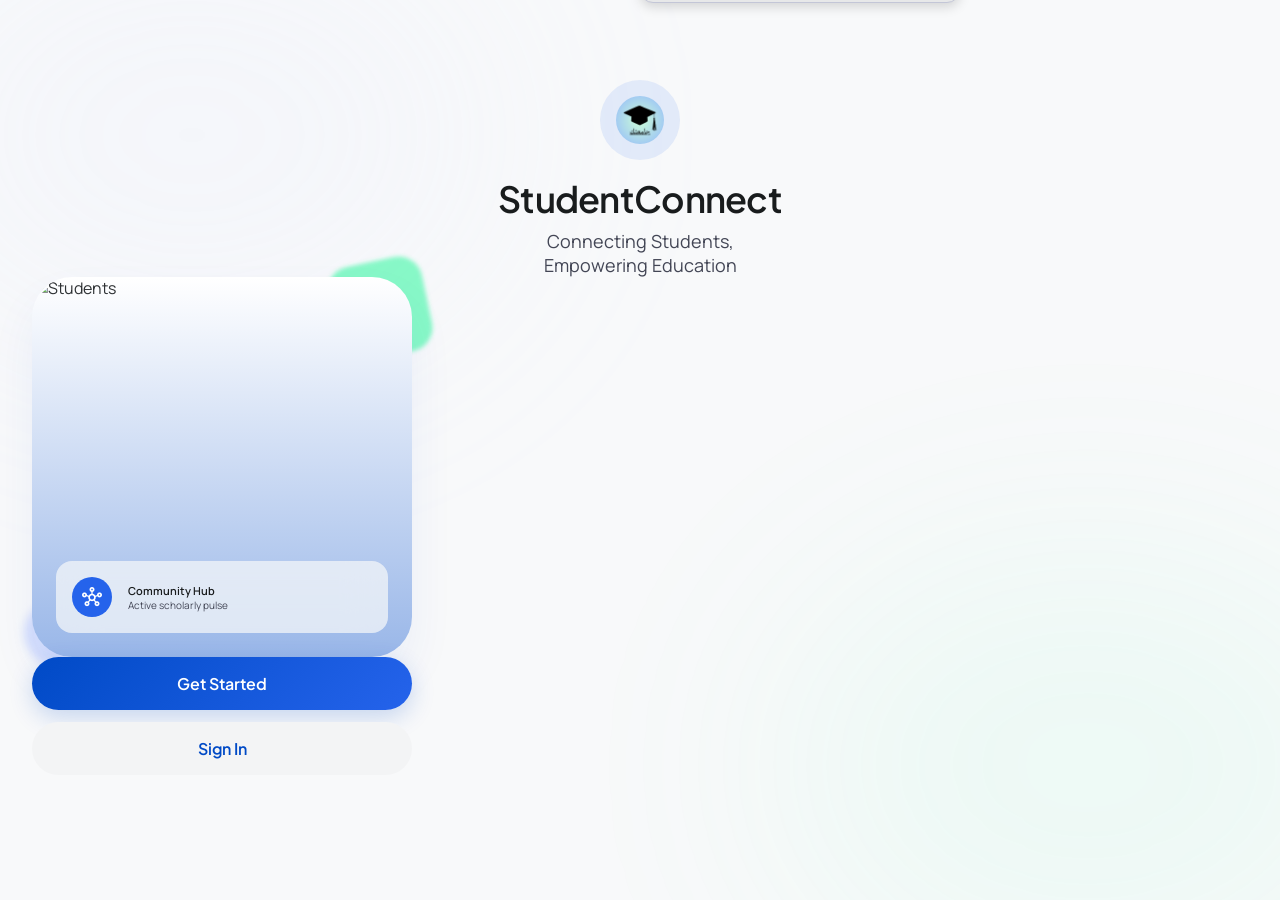
==== index.html @ 9eab5e9f "feat: remove splash screen progress indicator and consolidate chat persistence fixes" ====
<!DOCTYPE html>
<html lang="en">
<head>
  <meta charset="utf-8"/>
  <meta name="viewport" content="width=device-width, initial-scale=1.0, maximum-scale=1.0, user-scalable=no"/>
  <title>StudentConnect — Connecting Students, Empowering Education</title>
  <meta name="description" content="StudentConnect: Your academic journey, choreographed."/>
  <meta name="theme-color" content="#004ac6"/>
  <meta name="apple-mobile-web-app-capable" content="yes"/>
  <meta name="apple-mobile-web-app-status-bar-style" content="black-translucent"/>
  <link rel="manifest" href="manifest.json"/>
  <link rel="apple-touch-icon" href="assets/logo.png"/>
  <link rel="stylesheet" href="css/styles.css?v=1.2.2"/>
  <style>
    #bottom-nav { display: none; }
    #bottom-nav.visible { display: flex; }
  </style>
</head>
<body>
  <div id="in-app-toast" class="in-app-toast" style="transform: translateY(-150%);"></div>

<!-- SCREEN 1: SPLASH -->
<section id="splash-screen" class="screen">
  <div class="splash-bg-orb top"></div>
  <div class="splash-bg-orb bottom"></div>
  <div class="splash-header">
    <div class="splash-logo-wrap"><img alt="Logo" src="assets/logo.png"/></div>
    <h1 class="splash-title" data-i18n="app_name">StudentConnect</h1>
    <p class="splash-subtitle" data-i18n="splash_subtitle">Connecting Students, Empowering Education</p>
  </div>
  <div class="splash-hero">
    <div class="splash-hero-card">
      <img alt="Students" src="https://lh3.googleusercontent.com/aida-public/[base64]"/>
      <div class="splash-hero-overlay"></div>
      <div class="splash-hero-tag">
        <div class="splash-hero-tag-icon"><span class="material-symbols-outlined" style="font-size:20px">hub</span></div>
        <div class="splash-hero-tag-text"><span data-i18n="community_hub">Community Hub</span><span data-i18n="active_scholarly_pulse">Active scholarly pulse</span></div>
      </div>
    </div>
    <div class="splash-decor-1"></div>
    <div class="splash-decor-2"></div>
  </div>
  <div class="splash-actions">
    <button id="splash-get-started" class="gradient-button btn-primary" data-i18n="get_started">Get Started</button>
    <button id="splash-sign-in" class="btn-secondary" data-i18n="sign_in">Sign In</button>

  </div>
</section>

<!-- SCREEN 2: LOGIN -->
<section id="login-screen" class="screen">
  <div class="auth-bg-orb top"></div>
  <div class="auth-bg-orb mid"></div>
  <div class="auth-container">
    <div class="auth-header">
      <div class="auth-logo"><img alt="Logo" src="assets/logo.png"/></div>
      <h1 class="auth-title font-headline" data-i18n="app_name">StudentConnect</h1>
      <p class="auth-subtitle" data-i18n="auth_subtitle">Your academic journey, choreographed.</p>
    </div>
    <div class="auth-tabs">
      <button id="tab-login" class="auth-tab active" data-i18n="sign_in_tab">Sign in</button>
      <button id="tab-create" class="auth-tab" data-i18n="create_account_tab">Create Account</button>
    </div>
    <form id="login-form" class="auth-form" onsubmit="return false;">
      <div id="login-message" class="auth-message"></div>
      <div class="field-group">
        <label class="input-label" for="login-email" data-i18n="email_label">Gmail Address</label>
        <div class="input-group">
          <span class="material-symbols-outlined icon-left">alternate_email</span>
          <input id="login-email" class="pill-input has-icon-left" type="email" placeholder="yourname@gmail.com" required/>
        </div>
        <div class="field-hint">
          <span class="material-symbols-outlined" style="font-size:14px">verified_user</span>
          <span data-i18n="gmail_restriction">Registration restricted to @gmail.com accounts only.</span>
        </div>
      </div>
      <div class="field-group">
        <div class="field-header">
          <label class="input-label" for="login-password" style="margin-bottom:0" data-i18n="password_label">Password</label>
          <a href="#" class="forgot-link" data-i18n="forgot_password">Forgot Password?</a>
        </div>
        <div class="input-group">
          <span class="material-symbols-outlined icon-left">lock</span>
          <input id="login-password" class="pill-input has-icon-left has-icon-right" type="password" placeholder="Enter your password" required/>
          <button type="button" class="icon-right toggle-password"><span class="material-symbols-outlined">visibility</span></button>
        </div>
      </div>
      <button type="submit" class="gradient-button auth-submit"><span data-i18n="submit_login">Sign In to the Stream</span> <span class="material-symbols-outlined" style="font-size:18px">arrow_forward</span></button>
    </form>
    <div class="auth-divider"><div class="line"></div><span data-i18n="or_continue">Or continue with</span><div class="line"></div></div>
    <div style="display:flex;justify-content:center">
      <button class="google-btn" type="button">
        <span class="badge">Recommended</span>
        <svg width="20" height="20" viewBox="0 0 48 48"><path fill="#EA4335" d="M24 9.5c3.54 0 6.71 1.22 9.21 3.6l6.85-6.85C35.9 2.38 30.47 0 24 0 14.62 0 6.51 5.38 2.56 13.22l7.98 6.19C12.43 13.72 17.74 9.5 24 9.5z"/><path fill="#4285F4" d="M46.98 24.55c0-1.57-.15-3.09-.38-4.55H24v9.02h12.94c-.58 2.96-2.26 5.48-4.78 7.18l7.73 6c4.51-4.18 7.09-10.36 7.09-17.65z"/><path fill="#34A853" d="M10.53 28.59c-.48-1.45-.76-2.99-.76-4.59s.27-3.14.76-4.59l-7.98-6.19C.92 16.46 0 20.12 0 24c0 3.88.92 7.54 2.56 10.78l7.97-6.19z"/><path fill="#FBBC05" d="M24 48c6.48 0 11.93-2.13 15.89-5.81l-7.73-6c-2.15 1.45-4.92 2.3-8.16 2.3-6.26 0-11.57-4.22-13.47-9.91l-7.98 6.19C6.51 42.62 14.62 48 24 48z"/></svg>
        <span class="font-headline">Google</span>
      </button>
    </div>
    <footer class="auth-footer">
      <p data-i18n="auth_footer_1">By signing in, you agree to the <a href="#" data-i18n="terms">Scholarly Terms of Service</a> and <a href="#" data-i18n="privacy">Privacy Charter</a>.</p>
      <div class="status-chip"><span class="dot"></span><span data-i18n="system_optimal">System Status: Optimal</span></div>
    </footer>
  </div>
</section>

<!-- SCREEN 3: CREATE ACCOUNT -->
<section id="create-screen" class="screen">
  <div class="top-bar">
    <div class="top-bar-left">
      <button class="back-btn" data-action="back"><span class="material-symbols-outlined">arrow_back</span></button>
      <h1>StudentConnect</h1>
    </div>
    <div class="top-bar-right">
      <button style="background:none;border:none;cursor:pointer" onclick="App.navigate('login')">
        <span class="font-headline" style="color:var(--primary);font-weight:700;font-size:0.875rem">login</span>
      </button>
    </div>
  </div>
  <div class="create-content">
    <div class="create-brand">
      <div class="create-brand-logo"><img alt="Logo" src="assets/logo.png"/></div>
      <h1 class="font-headline" data-i18n="create_title">Create your scholarly profile.</h1>
      <div class="info-chip">
        <span class="material-symbols-outlined" style="font-size:14px;color:var(--secondary);font-variation-settings:'FILL' 1">info</span>
        <p>Only @gmail.com accounts are permitted.</p>
      </div>
    </div>
    <form id="create-form" class="create-form" onsubmit="return false;">
      <div id="create-message" class="auth-message"></div>
      <div><label class="input-label">Full Name</label><input class="pill-input" type="text" placeholder="Alex Sterling" required/></div>
      <div><label class="input-label">Gmail Address</label>
        <div class="input-group"><input class="pill-input has-icon-right" type="email" placeholder="username@gmail.com" required/><span class="material-symbols-outlined icon-right" style="pointer-events:none;color:var(--outline)">mail</span></div>
      </div>
      <div class="password-row">
        <div><label class="input-label">Create Password</label><input class="pill-input" type="password" placeholder="••••••••" required/></div>
        <div><label class="input-label">Confirm Password</label><input class="pill-input" type="password" placeholder="••••••••" required/></div>
      </div>
      <div class="create-actions">
        <button type="submit" class="gradient-button btn-create"><span>Create My Account</span><span class="material-symbols-outlined">arrow_forward</span></button>
        <div class="create-or"><div class="line"></div><span>Or continue with</span><div class="line"></div></div>
        <button type="button" class="create-google">
          <svg width="24" height="24" viewBox="0 0 48 48"><path fill="#EA4335" d="M24 9.5c3.54 0 6.71 1.22 9.21 3.6l6.85-6.85C35.9 2.38 30.47 0 24 0 14.62 0 6.51 5.38 2.56 13.22l7.98 6.19C12.43 13.72 17.74 9.5 24 9.5z"/><path fill="#4285F4" d="M46.98 24.55c0-1.57-.15-3.09-.38-4.55H24v9.02h12.94c-.58 2.96-2.26 5.48-4.78 7.18l7.73 6c4.51-4.18 7.09-10.36 7.09-17.65z"/><path fill="#34A853" d="M10.53 28.59c-.48-1.45-.76-2.99-.76-4.59s.27-3.14.76-4.59l-7.98-6.19C.92 16.46 0 20.12 0 24c0 3.88.92 7.54 2.56 10.78l7.97-6.19z"/><path fill="#FBBC05" d="M24 48c6.48 0 11.93-2.13 15.89-5.81l-7.73-6c-2.15 1.45-4.92 2.3-8.16 2.3-6.26 0-11.57-4.22-13.47-9.91l-7.98 6.19C6.51 42.62 14.62 48 24 48z"/></svg>
          <span data-i18n="google_signup">Sign up with Google</span>
        </button>
      </div>
    </form>
    <p class="create-login-link"><span data-i18n="already_have_account">Already have an account?</span> <a href="#" id="create-login-link" data-i18n="login">Log in</a></p>
  </div>
</section>

<!-- SCREEN 4: HOME -->
<section id="home-screen" class="screen screen-with-nav">
  <div class="home-topbar">
    <button class="icon-btn"><span class="material-symbols-outlined">search</span></button>
    <div class="home-topbar-center"><img alt="Logo" src="assets/logo.png"/><span class="font-headline">StudentConnect</span></div>
    <button class="icon-btn"><span class="material-symbols-outlined">help_outline</span></button>
  </div>
  <div class="home-content">
    <div class="bento-grid">
      <div class="bento-card primary-card"><span class="material-symbols-outlined bento-icon" style="font-variation-settings:'FILL' 0,'wght' 200">auto_stories</span><h3 data-i18n="academic_feed">Academic<br/>Feed</h3></div>
      <div class="bento-card light-card"><span class="material-symbols-outlined bento-icon" style="font-variation-settings:'FILL' 0,'wght' 200">chat</span><h3 data-i18n="college_messages">College<br/>Messages</h3></div>
    </div>
    <div class="stream-section"><h2 class="font-headline" data-i18n="scholarly_stream">The Scholarly Stream</h2><p data-i18n="faculty_insights">Curated insights from your faculty</p></div>
    <div class="empty-state">
      <div class="empty-state-icon"><span class="material-symbols-outlined" style="font-variation-settings:'FILL' 0,'wght' 200">auto_stories</span></div>
      <h3 class="font-headline" data-i18n="no_updates_title">No updates yet</h3>
      <p data-i18n="no_updates_desc">Check back later for curated insights and research highlights from your faculty.</p>
    </div>
  </div>
</section>

<!-- SCREEN 5: GROUP CHAT -->
<section id="chat-screen" class="screen screen-with-nav">
  <div class="chat-topbar">
    <div class="chat-topbar-left">
      <button class="back-btn" data-action="back"><span class="material-symbols-outlined">arrow_back</span></button>
      <div class="chat-avatar"><img alt="Icon" src="assets/logo.png"/></div>
      <div class="chat-info">
        <h1 class="font-headline">Political Science – Batna</h1>
        <p id="online-count"><span class="online-dot"></span> <span data-i18n="students_online">0 students online</span></p>
      </div>
    </div>
    <div class="chat-topbar-right">
      <button><span class="material-symbols-outlined">search</span></button>
      <button><span class="material-symbols-outlined">more_vert</span></button>
    </div>
  </div>
  <div class="chat-body" id="chat-body">
    <div id="chat-messages" class="chat-messages">
      <div class="empty-state" id="chat-empty-state">
        <div style="position:relative;margin-bottom:32px">
          <div style="width:128px;height:128px;border-radius:50%;background:var(--subtle-bg);display:flex;align-items:center;justify-content:center;animation:pulse 3s infinite">
            <span class="material-symbols-outlined" style="font-size:64px;color:rgba(0,74,198,0.2);font-variation-settings:'wght' 200">school</span>
          </div>
          <div style="position:absolute;inset:0;display:flex;align-items:center;justify-content:center">
            <span class="material-symbols-outlined" style="font-size:56px;color:var(--primary);font-variation-settings:'FILL' 1,'wght' 400">forum</span>
          </div>
        </div>
        <h3 class="font-headline" style="font-size:1.5rem" data-i18n="no_messages_title">No messages yet</h3>
        <p data-i18n="chat_empty_desc">Start a conversation with your fellow Political Science students in Batna.</p>
      </div>
    </div>
  </div>
  <div class="chat-input-bar">
    <div class="chat-input-row" id="chat-input-form">
      <button class="chat-add-btn"><span class="material-symbols-outlined">add</span></button>
      <div class="chat-text-wrap"><input type="text" id="chat-input" placeholder="Type a message..."/><button class="emoji-btn"><span class="material-symbols-outlined">mood</span></button></div>
      <button class="chat-send-btn" id="chat-send-btn"><span class="material-symbols-outlined" style="font-variation-settings:'FILL' 1">send</span></button>
    </div>
  </div>
</section>

<!-- SCREEN 6: ALERTS -->
<section id="alerts-screen" class="screen screen-with-nav">
  <div class="top-bar">
    <div class="top-bar-left">
      <button style="background:none;border:none;cursor:pointer;color:var(--on-surface-variant)"><span class="material-symbols-outlined">menu</span></button>
      <h1 style="color:var(--on-surface)" data-i18n="alerts_title">Alerts</h1>
    </div>
    <div class="top-bar-right">
      <div style="width:32px;height:32px;border-radius:50%;overflow:hidden;background:var(--surface-container-high)">
        <img alt="Profile" src="https://lh3.googleusercontent.com/aida-public/[base64]" style="width:100%;height:100%;object-fit:cover"/>
      </div>
    </div>
  </div>
  <main style="padding-top:64px;flex:1;display:flex;flex-direction:column">
    <div class="alerts-hero"><h2 class="font-headline" data-i18n="scholarly_stream">The Scholarly Stream</h2><p data-i18n="alerts_hero_desc">Your academic pulse, choreographed to keep you informed without the noise.</p></div>
    <div class="alerts-empty">
      <div class="alerts-empty-icon">
        <div class="bg-circle"></div>
        <div class="main-icon"><span class="material-symbols-outlined" style="font-variation-settings:'FILL' 0,'wght' 200">notifications_paused</span></div>
        <div class="sub-icon"><span class="material-symbols-outlined">auto_stories</span></div>
      </div>
      <h3 class="font-headline" data-i18n="alerts_empty_title">The Scholarly Stream is Quiet</h3>
      <p data-i18n="alerts_empty_desc">No notifications yet. We'll let you know when there's an academic update or a message from the college.</p>
    </div>
  </main>
  <button class="alerts-fab"><span class="material-symbols-outlined">notification_add</span></button>
</section>

<!-- SCREEN 7: SETTINGS -->
<section id="settings-screen" class="screen screen-with-nav">
  <div class="settings-topbar">
    <div class="settings-topbar-left"><img alt="Logo" src="assets/logo.png" style="border-radius:12px"/><span class="font-headline">StudentConnect</span></div>
    <div class="settings-topbar-right"><button><span class="material-symbols-outlined">more_vert</span></button></div>
  </div>
  <div class="settings-content">
    <div class="settings-profile">
      <div class="settings-avatar" id="avatar-upload-container" style="cursor: pointer;">
        <img id="profile-avatar" alt="Profile" src="assets/logo.png"/>
        <div class="edit-badge"><span class="material-symbols-outlined" style="font-size:16px">edit</span></div>
        <input type="file" id="avatar-upload" accept="image/*" style="display: none;" />
      </div>
      <h2 class="font-headline" id="profile-name">Student</h2>
      <p id="profile-email">student@batna-univ.dz</p>
    </div>
    <p class="settings-section-title" data-i18n="general_settings">General Settings</p>
    <div class="settings-group">
      <div class="settings-item">
        <div class="settings-item-left">
          <div class="settings-item-icon" style="background:rgba(0,74,198,0.1)"><span class="material-symbols-outlined" style="color:var(--primary)">dark_mode</span></div>
          <div class="settings-item-text"><h4 data-i18n="appearance">Appearance</h4><p data-i18n="dark_mode_desc">Switch to Dark Mode</p></div>
        </div>
        <label class="toggle-wrapper">
          <input type="checkbox" id="dark-mode-toggle"/>
          <span class="toggle-slider"></span>
        </label>
      </div>
      <button class="settings-item" id="settings-notifications">
        <div class="settings-item-left">
          <div class="settings-item-icon" style="background:rgba(0,108,73,0.1)"><span class="material-symbols-outlined" style="color:var(--secondary);font-variation-settings:'FILL' 1">notifications</span></div>
          <div class="settings-item-text"><h4 data-i18n="notifications">Notifications</h4><p data-i18n="notifications_desc">Manage alerts and sounds</p></div>
        </div>
        <span class="material-symbols-outlined chevron">chevron_right</span>
      </button>
      <button class="settings-item" id="settings-privacy">
        <div class="settings-item-left">
          <div class="settings-item-icon" style="background:rgba(171,11,28,0.1)"><span class="material-symbols-outlined" style="color:var(--tertiary);font-variation-settings:'FILL' 1">shield</span></div>
          <div class="settings-item-text"><h4 data-i18n="privacy_security">Privacy & Security</h4><p data-i18n="privacy_desc">Account data and passwords</p></div>
        </div>
        <span class="material-symbols-outlined chevron">chevron_right</span>
      </button>
      <button class="settings-item" id="settings-language">
        <div class="settings-item-left">
          <div class="settings-item-icon" style="background:rgba(0,74,198,0.1)"><span class="material-symbols-outlined" style="color:var(--primary)">language</span></div>
          <div class="settings-item-text"><h4 data-i18n="language">Language</h4><p id="current-language-display" data-i18n="langs_list">English, French, Arabic</p></div>
        </div>
        <span class="material-symbols-outlined chevron">chevron_right</span>
      </button>
    </div>
    <p class="settings-section-title" data-i18n="academic_profile">Academic Profile</p>
    <div class="settings-group">
      <button class="settings-item" onclick="window.open('https://ead.univ-batna.dz/', '_blank')">
        <div class="settings-item-left">
          <div class="settings-item-icon" style="background:rgba(0,74,198,0.1)"><span class="material-symbols-outlined" style="color:var(--primary)">school</span></div>
          <div class="settings-item-text"><h4 data-i18n="university_details">University Details</h4><p data-i18n="uni_name">University of Batna 1</p></div>
        </div>
        <span class="material-symbols-outlined chevron">open_in_new</span>
      </button>
    </div>
    <button class="settings-logout" id="settings-logout" data-i18n="logout_btn"><span class="material-symbols-outlined">logout</span>Logout from Device</button>
    <div class="settings-version"><span>StudentConnect V1.2.2</span><small>© 2026 • Built and design and developed by Dark_lord-SEC<br>moncef-infosec</small></div>
  </div>
</section>

<!-- SCREEN 8: NOTIFICATION MANAGEMENT -->
<section id="notifications-screen" class="screen">
  <div class="top-bar">
    <div class="top-bar-left">
      <button class="back-btn" data-action="back"><span class="material-symbols-outlined">arrow_back</span></button>
      <h1 style="color:var(--on-surface)">The Academic Pulse</h1>
    </div>
  </div>
  <div class="notif-content">
    <div class="notif-header"><h2 class="font-headline" data-i18n="notifications">Notifications</h2><p class="font-body" data-i18n="notif_hero_desc">Fine-tune your scholarly stream. Control how and when you receive updates.</p></div>
    <div class="notif-master">
      <div class="notif-master-left">
        <div class="notif-master-icon"><span class="material-symbols-outlined" style="font-variation-settings:'FILL' 1">notifications_active</span></div>
        <div class="notif-master-text"><h3 class="font-headline" data-i18n="all_notifs">All Notifications</h3><p class="font-label" data-i18n="all_notifs_desc">Enable or disable all alerts globally</p></div>
      </div>
      <label class="toggle-wrapper"><input type="checkbox" checked/><span class="toggle-slider"></span></label>
    </div>
    <div class="notif-section"><h4 class="font-headline" data-i18n="academic_updates">Academic Updates</h4>
      <div class="card-low">
        <div class="notif-item"><div class="notif-item-text"><span data-i18n="exams_deadlines">Exams & Deadlines</span><span data-i18n="exams_desc">Critical alerts for upcoming tests</span></div><label class="toggle-wrapper"><input type="checkbox" checked/><span class="toggle-slider"></span></label></div>
        <div class="notif-item"><div class="notif-item-text"><span data-i18n="schedule_changes">Schedule Changes</span><span data-i18n="schedule_desc">Class cancellations or room modifications</span></div><label class="toggle-wrapper"><input type="checkbox" checked/><span class="toggle-slider"></span></label></div>
      </div>
    </div>
    <div class="notif-section"><h4 class="font-headline" data-i18n="community_pulse_section">Community Pulse</h4>
      <div class="card-low">
        <div class="notif-item"><div class="notif-item-text"><span data-i18n="group_chats_notif">Group Chats</span><span data-i18n="group_chats_desc">New messages in your study groups</span></div><label class="toggle-wrapper"><input type="checkbox" checked/><span class="toggle-slider"></span></label></div>
        <div class="notif-item"><div class="notif-item-text"><span data-i18n="new_posts_notif">New Posts</span><span data-i18n="new_posts_desc">Activity from people you follow</span></div><label class="toggle-wrapper"><input type="checkbox"/><span class="toggle-slider"></span></label></div>
      </div>
    </div>
    <div class="notif-section"><h4 class="font-headline" data-i18n="system_alerts">System Alerts</h4>
      <div class="card-low">
        <div class="notif-item"><div class="notif-item-text"><span data-i18n="security_privacy_notif">Security & Privacy</span><span data-i18n="security_notif_desc">Account logins and privacy updates</span></div><label class="toggle-wrapper"><input type="checkbox" checked/><span class="toggle-slider"></span></label></div>
        <div class="notif-item"><div class="notif-item-text"><span data-i18n="app_improvements">App Improvements</span><span data-i18n="app_news_desc">News about features and maintenance</span></div><label class="toggle-wrapper"><input type="checkbox"/><span class="toggle-slider"></span></label></div>
      </div>
    </div>
    <div class="focus-card">
      <div class="focus-card-inner">
        <div class="chip font-label"><span class="material-symbols-outlined" style="font-size:14px">auto_awesome</span><span data-i18n="smart_feature">SMART FEATURE</span></div>
        <h5 class="font-headline" data-i18n="focus_mode">Focus Mode</h5>
        <p data-i18n="focus_mode_desc">Automatically silence non-critical notifications during your scheduled library hours or exam sessions.</p>
        <button class="set-btn" data-i18n="set_schedule">Set Schedule</button>
      </div>
      <div class="decor-orb"></div>
    </div>
  </div>
</section>

<!-- SCREEN 9: PRIVACY & SECURITY -->
<section id="privacy-screen" class="screen">
  <div class="top-bar">
    <div class="top-bar-left">
      <button class="back-btn" data-action="back"><span class="material-symbols-outlined">arrow_back</span></button>
      <h1 style="color:var(--on-surface)">The Academic Pulse</h1>
    </div>
  </div>
  <div class="privacy-content">
    <div class="privacy-hero">
      <div class="chip font-label"><span class="material-symbols-outlined" style="font-size:14px;font-variation-settings:'FILL' 1">shield</span><span>SECURE CORE</span></div>
      <h2 class="font-headline" data-i18n="privacy_security">Privacy & Security</h2>
      <p data-i18n="privacy_hero_desc">Manage your digital presence and safeguard your academic identity with StudentConnect's advanced encryption standards.</p>
    </div>
    <div class="privacy-sections">
      <div class="privacy-security-card">
        <div class="card-header"><span class="material-symbols-outlined" style="color:var(--primary);font-variation-settings:'FILL' 1">lock</span><h3 class="font-headline" data-i18n="security">Security</h3></div>
        <button class="privacy-link-item" id="privacy-change-password">
          <div class="privacy-link-item-left">
            <div class="icon-box"><span class="material-symbols-outlined">password</span></div>
            <div><h4 data-i18n="change_password">Change Password</h4><p data-i18n="update_creds">Update your login credentials regularly</p></div>
          </div>
          <span class="material-symbols-outlined chevron">chevron_right</span>
        </button>
      </div>
      <div class="encryption-card">
        <div style="position:relative;z-index:10">
          <h4 class="font-headline" data-i18n="encryption_status">Encryption Status</h4>
          <div class="status"><span class="dot"></span><span data-i18n="e2e_active">End-to-end active</span></div>
          <p data-i18n="encryption_desc">Your academic transcripts and private messages are encrypted using AES-256 protocols.</p>
        </div>
        <span class="material-symbols-outlined watermark" style="font-variation-settings:'wght' 100">verified_user</span>
      </div>
      <div class="danger-card">
        <div class="card-header"><span class="material-symbols-outlined" style="color:var(--error);font-variation-settings:'FILL' 1">warning</span><h3 class="font-headline" data-i18n="privacy_safety">Privacy & Safety</h3></div>
        <p class="zone-title" data-i18n="danger_zone">Danger Zone</p>
        <button class="danger-btn">
          <div class="danger-btn-left"><span class="material-symbols-outlined" style="color:var(--error)">delete_forever</span><span data-i18n="account_deletion">Account Deletion</span></div>
          <span class="material-symbols-outlined warn-icon">warning</span>
        </button>
        <p class="danger-note">Deleting your account is permanent. All course data and pulse history will be purged within 30 days.</p>
      </div>
      <div class="privacy-editorial"><h4 class="font-headline" data-i18n="why_privacy">Why Privacy Matters?</h4><p data-i18n="privacy_note">At StudentConnect, your academic journey is personal. We never sell your data to third-party recruiters without your explicit consent. <a href="#" data-i18n="read_policy">Read Policy →</a></p></div>
    </div>
  </div>
</section>

<!-- SCREEN 10: CHANGE PASSWORD -->
<section id="password-screen" class="screen">
  <div class="top-bar">
    <div class="top-bar-left">
      <button class="back-btn" data-action="back"><span class="material-symbols-outlined">arrow_back</span></button>
      <h1>Change Password</h1>
    </div>
  </div>
  <div class="password-content">
    <div class="password-hero"><h2 class="font-headline" data-i18n="change_password">Change Password</h2><p data-i18n="password_hero_desc">Ensure your account remains secure by choosing a strong, unique password.</p></div>
    <div class="password-form-card">
      <form class="password-form" onsubmit="return false;">
        <div class="password-field"><label class="field-label" data-i18n="current_password">Current Password</label><div class="input-group"><input class="pill-input has-icon-right" type="password" placeholder="••••••••"/><button type="button" class="icon-right toggle-password"><span class="material-symbols-outlined">visibility</span></button></div></div>
        <div class="password-field"><label class="field-label" data-i18n="new_password">New Password</label><div class="input-group"><input class="pill-input has-icon-right" type="password" placeholder="••••••••"/><span class="material-symbols-outlined icon-right" style="pointer-events:none">lock</span></div><div class="strength-bar"><span class="bar filled"></span><span class="bar filled"></span><span class="bar empty"></span><span class="label font-label" data-i18n="moderate_strength">Moderate Strength</span></div></div>
        <div class="password-field"><label class="field-label" data-i18n="confirm_password">Confirm New Password</label><div class="input-group"><input class="pill-input has-icon-right" type="password" placeholder="••••••••"/><span class="material-symbols-outlined icon-right" style="pointer-events:none">check_circle</span></div></div>
        <button type="submit" class="gradient-button password-submit"><span data-i18n="update_password">Update Password</span> <span class="material-symbols-outlined">arrow_forward</span></button>
      </form>
    </div>
    <div class="password-footer"><div class="line"></div><span class="font-headline">STUDENTCONNECT 2024</span><div class="line"></div></div>
  </div>
</section>

<!-- SCREEN 9: LANGUAGE SELECTION -->
<section id="language-screen" class="screen">
  <div class="top-bar">
    <div class="top-bar-left">
      <button class="back-btn" data-action="back"><span class="material-symbols-outlined">arrow_back</span></button>
      <h1 style="color:var(--on-surface)">Language</h1>
    </div>
  </div>
  <div class="language-content">
    <div class="language-header">
      <h2 class="font-headline" data-i18n="choose_lang">Choose Language</h2>
      <p class="font-body" data-i18n="choose_lang_desc">Select your preferred scholarly language for the StudentConnect experience.</p>
    </div>
    <div class="language-list">
      <button class="language-option active" data-lang="en">
        <div class="lang-info">
          <span class="lang-name">English</span>
          <span class="lang-native">English</span>
        </div>
        <span class="material-symbols-outlined check">check_circle</span>
      </button>
      <button class="language-option" data-lang="fr">
        <div class="lang-info">
          <span class="lang-name">French</span>
          <span class="lang-native">Français</span>
        </div>
        <span class="material-symbols-outlined check">check_circle</span>
      </button>
      <button class="language-option" data-lang="ar">
        <div class="lang-info">
          <span class="lang-name">Arabic</span>
          <span class="lang-native">العربية</span>
        </div>
        <span class="material-symbols-outlined check">check_circle</span>
      </button>
    </div>
  </div>
</section>

<!-- BOTTOM NAV -->
<nav id="bottom-nav" class="bottom-nav">
  <button class="nav-item" data-nav="home"><span class="material-symbols-outlined">home</span><span data-i18n="nav_home">Home</span></button>
  <button class="nav-item" data-nav="chat" style="position:relative;">
    <span class="material-symbols-outlined">forum</span><span data-i18n="nav_chat">Chat</span>
    <span class="nav-badge" id="chat-badge" style="display:none;">0</span>
  </button>
  <button class="nav-item" data-nav="alerts"><span class="material-symbols-outlined">notifications</span><span data-i18n="nav_alerts">Alerts</span></button>
  <button class="nav-item" data-nav="settings"><span class="material-symbols-outlined">settings</span><span data-i18n="nav_settings">Settings</span></button>
</nav>

<!-- SCREEN 11: USER PROFILE -->
<section id="user-profile-screen" class="screen">
  <div class="top-bar">
    <div class="top-bar-left">
      <button class="back-btn" data-action="back"><span class="material-symbols-outlined">arrow_back</span></button>
      <h1 data-i18n="student_profile">Student Profile</h1>
    </div>
  </div>
  <div class="settings-content" style="padding-top: 48px; display: flex; flex-direction: column; align-items: center; text-align: center;">
    <div class="settings-avatar" style="width: 120px; height: 120px; margin-bottom: 24px;">
      <img id="view-user-avatar" alt="User Profile" src="assets/logo.png" style="width:100%;height:100%;object-fit:cover;border-radius:50%;" />
    </div>
    <h2 class="font-headline" id="view-user-name" style="font-size: 1.75rem; margin-bottom: 8px;">...</h2>
  </div>
</section>

<script src="https://cdn.jsdelivr.net/npm/@supabase/supabase-js@2"></script>
<script src="js/app.js?v=1.2.1"></script>
<script>
  if ('serviceWorker' in navigator) {
    window.addEventListener('load', () => {
      navigator.serviceWorker.register('./service-worker.js')
        .then(reg => console.log('SW registered:', reg.scope))
        .catch(err => console.warn('SW registration failed:', err));
    });
  }
</script>
</body>
</html>
---- css/styles.css ----
/* ============================================
   StudentConnect Design System
   "The Scholarly Stream" — Zero-Friction UI
   ============================================ */

@import url('https://fonts.googleapis.com/css2?family=Plus+Jakarta+Sans:wght@400;500;600;700;800&family=Manrope:wght@300;400;500;600&display=swap');
@import url('https://fonts.googleapis.com/css2?family=Material+Symbols+Outlined:wght,FILL@100..700,0..1&display=swap');

/* --- CSS Custom Properties (Design Tokens) --- */
:root {
  --primary: #004ac6;
  --primary-container: #2563eb;
  --primary-fixed: #dbe1ff;
  --primary-fixed-dim: #b4c5ff;
  --on-primary: #ffffff;
  --on-primary-container: #eeefff;
  --on-primary-fixed: #00174b;
  --on-primary-fixed-variant: #003ea8;
  --secondary: #006c49;
  --secondary-container: #6cf8bb;
  --secondary-fixed: #6ffbbe;
  --secondary-fixed-dim: #4edea3;
  --on-secondary: #ffffff;
  --on-secondary-container: #00714d;
  --on-secondary-fixed: #002113;
  --on-secondary-fixed-variant: #005236;
  --tertiary: #ab0b1c;
  --tertiary-container: #cf2c30;
  --tertiary-fixed: #ffdad7;
  --tertiary-fixed-dim: #ffb3ad;
  --on-tertiary: #ffffff;
  --on-tertiary-container: #ffecea;
  --on-tertiary-fixed: #410004;
  --on-tertiary-fixed-variant: #930013;
  --error: #ba1a1a;
  --error-container: #ffdad6;
  --on-error: #ffffff;
  --on-error-container: #93000a;
  --surface: #f8f9fa;
  --surface-bright: #f8f9fa;
  --surface-dim: #d9dadb;
  --surface-container: #edeeef;
  --surface-container-high: #e7e8e9;
  --surface-container-highest: #e1e3e4;
  --surface-container-low: #f3f4f5;
  --surface-container-lowest: #ffffff;
  --surface-variant: #e1e3e4;
  --surface-tint: #0053db;
  --on-surface: #191c1d;
  --on-surface-variant: #434655;
  --on-background: #191c1d;
  --background: #f8f9fa;
  --outline: #737686;
  --outline-variant: #c3c6d7;
  --inverse-surface: #2e3132;
  --inverse-on-surface: #f0f1f2;
  --inverse-primary: #b4c5ff;
}

/* --- Dark Mode Token Overrides --- */
[data-theme="dark"] {
  --primary: #b4c5ff;
  --primary-container: #3b6aef;
  --primary-fixed: #dbe1ff;
  --primary-fixed-dim: #b4c5ff;
  --on-primary: #002a77;
  --on-primary-container: #dbe1ff;
  --on-primary-fixed: #00174b;
  --on-primary-fixed-variant: #003ea8;

  --secondary: #4edea3;
  --secondary-container: #005236;
  --secondary-fixed: #6ffbbe;
  --secondary-fixed-dim: #4edea3;
  --on-secondary: #003921;
  --on-secondary-container: #6cf8bb;
  --on-secondary-fixed: #002113;
  --on-secondary-fixed-variant: #005236;

  --tertiary: #ffb3ad;
  --tertiary-container: #930013;
  --tertiary-fixed: #ffdad7;
  --tertiary-fixed-dim: #ffb3ad;
  --on-tertiary: #680009;
  --on-tertiary-container: #ffdad7;
  --on-tertiary-fixed: #410004;
  --on-tertiary-fixed-variant: #930013;

  --error: #ffb4ab;
  --error-container: #93000a;
  --on-error: #690005;
  --on-error-container: #ffdad6;

  --surface: #111418;
  --surface-bright: #37393e;
  --surface-dim: #111418;
  --surface-container: #1d2024;
  --surface-container-high: #272a2f;
  --surface-container-highest: #32353a;
  --surface-container-low: #191c20;
  --surface-container-lowest: #0c0e13;
  --surface-variant: #44474f;
  --surface-tint: #b4c5ff;
  --on-surface: #e3e2e6;
  --on-surface-variant: #c4c6d0;
  --on-background: #e3e2e6;
  --background: #111418;

  --outline: #8e9099;
  --outline-variant: #44474f;

  --inverse-surface: #e3e2e6;
  --inverse-on-surface: #2e3036;
  --inverse-primary: #3b5dcc;

  /* Remap glassmorphism and hardcoded rgba backgrounds */
  --glass-bg: rgba(17, 20, 24, 0.75);
  --glass-bg-strong: rgba(17, 20, 24, 0.9);
  --card-shadow: rgba(0, 0, 0, 0.25);
  --subtle-bg: rgba(180, 197, 255, 0.08);
  --nav-inactive: rgba(227, 226, 230, 0.45);
}

:root {
  --glass-bg: rgba(248, 249, 250, 0.7);
  --glass-bg-strong: rgba(248, 249, 250, 0.9);
  --card-shadow: rgba(0, 0, 0, 0.04);
  --subtle-bg: rgba(0, 74, 198, 0.05);
  --nav-inactive: rgba(25, 28, 29, 0.5);
}

/* --- Reset & Base --- */
*, *::before, *::after { box-sizing: border-box; margin: 0; padding: 0; }

html {
  font-size: 16px;
  -webkit-text-size-adjust: 100%;
  -webkit-font-smoothing: antialiased;
  -moz-osx-font-smoothing: grayscale;
}

body {
  font-family: 'Manrope', sans-serif;
  background-color: var(--surface);
  color: var(--on-surface);
  min-height: 100dvh;
  overflow-x: hidden;
  position: relative;
  transition: background-color 0.35s ease, color 0.35s ease;
}

.material-symbols-outlined {
  font-variation-settings: 'FILL' 0, 'wght' 400, 'GRAD' 0, 'opsz' 24;
  vertical-align: middle;
  user-select: none;
}

/* --- Typography --- */
.font-headline { font-family: 'Plus Jakarta Sans', sans-serif; }
.font-body { font-family: 'Manrope', sans-serif; }
.font-label { font-family: 'Manrope', sans-serif; }

/* --- Utility Classes --- */
.glass-effect {
  backdrop-filter: blur(20px);
  -webkit-backdrop-filter: blur(20px);
}

.gradient-button {
  background: linear-gradient(135deg, var(--primary) 0%, var(--primary-container) 100%);
  color: var(--on-primary);
  border: none;
  cursor: pointer;
}

.gradient-button:active { transform: scale(0.97); }

/* --- Screen Management --- */
.screen {
  display: none;
  min-height: 100dvh;
  width: 100%;
  position: relative;
}
.screen.active { display: flex; flex-direction: column; }

/* Hide screens with bottom nav adjustment */
.screen-with-nav { padding-bottom: 88px; }

/* --- Shared: Top App Bar --- */
.top-bar {
  position: fixed; top: 0; left: 0; right: 0; z-index: 50;
  height: 64px; display: flex; align-items: center; justify-content: space-between;
  padding: 0 24px;
  background: var(--glass-bg);
  backdrop-filter: blur(20px); -webkit-backdrop-filter: blur(20px);
  transition: background 0.35s ease;
}

.top-bar h1 {
  font-family: 'Plus Jakarta Sans', sans-serif;
  font-weight: 600; font-size: 1.125rem;
  letter-spacing: -0.02em; color: var(--primary);
}

.top-bar-left { display: flex; align-items: center; gap: 16px; }
.top-bar-right { display: flex; align-items: center; gap: 16px; }

.top-bar .back-btn {
  background: none; border: none; cursor: pointer;
  color: var(--primary); display: flex; align-items: center;
  padding: 8px; border-radius: 50%;
  transition: background 0.2s;
}
.top-bar .back-btn:active { transform: scale(0.95); background: rgba(0,0,0,0.05); }

/* --- Shared: Bottom Navigation --- */
.bottom-nav {
  position: fixed; bottom: 0; left: 0; right: 0; z-index: 50;
  display: flex; justify-content: space-around; align-items: center;
  padding: 12px 16px 24px;
  background: var(--glass-bg);
  backdrop-filter: blur(20px); -webkit-backdrop-filter: blur(20px);
  border-radius: 24px 24px 0 0;
  box-shadow: 0 -4px 24px var(--card-shadow);
  transition: background 0.35s ease;
}

.nav-item {
  display: flex; flex-direction: column; align-items: center; justify-content: center;
  padding: 8px 20px; border-radius: 16px; cursor: pointer;
  color: var(--nav-inactive);
  background: none; border: none;
  font-family: 'Manrope', sans-serif; font-size: 10px; font-weight: 500;
  text-transform: uppercase; letter-spacing: 0.05em;
  transition: all 0.15s;
}
.nav-item:active { transform: scale(0.9); }
.nav-item .material-symbols-outlined { margin-bottom: 2px; }

.nav-item.active {
  background: rgba(37,99,235,0.1);
  color: var(--primary);
}

/* --- Shared: Pill Input --- */
.pill-input {
  width: 100%; height: 56px; padding: 0 24px;
  background: var(--surface-container-low); border: none; border-radius: 9999px;
  font-family: 'Manrope', sans-serif; font-size: 0.875rem;
  color: var(--on-surface); outline: none;
  transition: all 0.2s;
}
.pill-input::placeholder { color: var(--outline-variant); }
.pill-input:focus { box-shadow: 0 0 0 2px rgba(0,74,198,0.2); background: var(--surface-container-lowest); }

.input-group { position: relative; }
.input-group .pill-input.has-icon-left { padding-left: 48px; }
.input-group .pill-input.has-icon-right { padding-right: 48px; }
.input-group .icon-left {
  position: absolute; left: 16px; top: 50%; transform: translateY(-50%);
  color: var(--outline-variant); pointer-events: none; transition: color 0.2s;
}
.input-group .icon-right {
  position: absolute; right: 16px; top: 50%; transform: translateY(-50%);
  color: var(--outline); cursor: pointer; background: none; border: none;
}
.input-group:focus-within .icon-left { color: var(--primary); }

.input-label {
  display: block; font-family: 'Manrope', sans-serif;
  font-size: 0.6875rem; font-weight: 500; color: var(--outline);
  text-transform: uppercase; letter-spacing: 0.1em;
  margin-bottom: 8px; padding-left: 16px;
}

/* --- Shared: Toggle Switch --- */
.toggle-wrapper {
  position: relative; width: 48px; height: 24px;
  display: inline-block; flex-shrink: 0;
}
.toggle-wrapper input {
  opacity: 0; width: 0; height: 0;
}
.toggle-slider {
  position: absolute; inset: 0; cursor: pointer;
  background: var(--surface-container-high); border-radius: 9999px;
  transition: 0.2s;
}
.toggle-slider::before {
  content: ''; position: absolute; left: 2px; top: 2px;
  width: 20px; height: 20px; border-radius: 50%;
  background: var(--surface-container-lowest); transition: 0.2s;
  box-shadow: 0 1px 3px rgba(0,0,0,0.15);
}
.toggle-wrapper input:checked + .toggle-slider { background: var(--primary-fixed); }
.toggle-wrapper input:checked + .toggle-slider::before {
  transform: translateX(24px); background: var(--primary);
}

.toggle-sm .toggle-wrapper { width: 40px; height: 20px; }
.toggle-sm .toggle-slider::before { width: 16px; height: 16px; }
.toggle-sm .toggle-wrapper input:checked + .toggle-slider::before { transform: translateX(20px); }

/* --- Shared: Section Card --- */
.card {
  background: var(--surface-container-lowest);
  border-radius: 16px;
  box-shadow: 0 4px 24px rgba(0,0,0,0.04);
  overflow: hidden;
}

.card-low {
  background: var(--surface-container-low);
  border-radius: 16px; overflow: hidden;
}

/* ============================================
   SCREEN 1: Splash
   ============================================ */
#splash-screen {
  align-items: center; justify-content: space-between;
  padding: 80px 32px; overflow: hidden;
}

.splash-bg-orb {
  position: absolute; border-radius: 50%; filter: blur(120px); opacity: 0.4;
}
.splash-bg-orb.top { top: -10%; left: -10%; width: 50%; height: 50%; background: rgba(219,225,255,0.3); }
.splash-bg-orb.bottom { bottom: -10%; right: -10%; width: 50%; height: 50%; background: rgba(108,248,187,0.2); }

.splash-header { position: relative; z-index: 10; text-align: center; }
.splash-logo-wrap {
  display: inline-flex; align-items: center; justify-content: center;
  padding: 16px; border-radius: 50%; background: rgba(37,99,235,0.1);
  margin-bottom: 16px;
}
.splash-logo-wrap img { width: 48px; height: 48px; object-fit: contain; border-radius: 50%; }

.splash-title {
  font-family: 'Plus Jakarta Sans', sans-serif;
  font-size: 2.25rem; font-weight: 600; letter-spacing: -0.02em;
  color: var(--on-surface); margin-bottom: 8px;
}
.splash-subtitle {
  font-size: 1.125rem; color: var(--on-surface-variant);
  max-width: 280px; margin: 0 auto;
}

.splash-hero {
  position: relative; z-index: 10; width: 100%; max-width: 380px; aspect-ratio: 1;
}
.splash-hero-card {
  position: absolute; inset: 0; border-radius: 2.5rem; overflow: hidden;
  background: var(--surface-container-lowest);
  box-shadow: 0 24px 48px rgba(0,74,198,0.06);
}
.splash-hero-card img { width: 100%; height: 100%; object-fit: cover; opacity: 0.9; }
.splash-hero-overlay {
  position: absolute; inset: 0;
  background: linear-gradient(to top, rgba(0,74,198,0.4), transparent);
}
.splash-hero-tag {
  position: absolute; bottom: 24px; left: 24px; right: 24px;
  background: var(--glass-bg);
  backdrop-filter: blur(20px); -webkit-backdrop-filter: blur(20px);
  padding: 16px; border-radius: 16px;
  display: flex; align-items: center; gap: 16px;
}
.splash-hero-tag-icon {
  width: 40px; height: 40px; border-radius: 50%;
  background: var(--primary-container);
  display: flex; align-items: center; justify-content: center;
  color: #fff;
}
.splash-hero-tag-text span:first-child {
  display: block; font-size: 0.6875rem; font-weight: 600; color: var(--on-surface);
}
.splash-hero-tag-text span:last-child {
  display: block; font-size: 10px; color: var(--on-surface-variant);
}

.splash-decor-1 {
  position: absolute; top: -16px; right: -16px;
  width: 96px; height: 96px; background: rgba(108,248,187,0.8);
  border-radius: 24px; transform: rotate(-12deg); filter: blur(2px); z-index: -1;
}
.splash-decor-2 {
  position: absolute; bottom: -8px; left: -8px;
  width: 64px; height: 64px; background: rgba(180,197,255,0.5);
  border-radius: 50%; filter: blur(4px); z-index: -1;
}

.splash-actions {
  position: relative; z-index: 10; width: 100%; max-width: 380px;
}
.splash-actions .btn-primary {
  width: 100%; padding: 16px 24px; border-radius: 9999px;
  font-family: 'Plus Jakarta Sans', sans-serif; font-weight: 600; font-size: 1rem;
  box-shadow: 0 8px 24px rgba(0,74,198,0.2);
  margin-bottom: 12px;
}
.splash-actions .btn-secondary {
  width: 100%; padding: 16px 24px; border-radius: 9999px;
  font-family: 'Plus Jakarta Sans', sans-serif; font-weight: 600; font-size: 1rem;
  background: var(--surface-container-low); color: var(--primary);
  border: none; cursor: pointer; margin-bottom: 16px;
}
.splash-actions .btn-secondary:active { transform: scale(0.97); }



/* ============================================
   SCREEN 2: Login
   ============================================ */
#login-screen {
  align-items: center; justify-content: center;
  padding: 48px 24px;
}

.auth-bg-orb {
  position: fixed; border-radius: 50%; filter: blur(48px); pointer-events: none; z-index: 0;
}
.auth-bg-orb.top { top: -96px; left: -96px; width: 384px; height: 384px; background: rgba(0,74,198,0.05); }
.auth-bg-orb.mid { top: 50%; right: -96px; width: 256px; height: 256px; background: rgba(0,108,73,0.05); }

.auth-container { position: relative; z-index: 10; width: 100%; max-width: 420px; }

.auth-header { text-align: center; margin-bottom: 48px; }
.auth-logo { width: 96px; height: 96px; border-radius: 50%; margin: 0 auto 24px; overflow: hidden; }
.auth-logo img { width: 100%; height: 100%; object-fit: contain; border-radius: 50%; }
.auth-title {
  font-family: 'Plus Jakarta Sans', sans-serif;
  font-weight: 700; font-size: 2rem; letter-spacing: -0.02em;
  color: var(--primary); margin-bottom: 8px;
}
.auth-subtitle { font-size: 1.125rem; color: var(--on-surface-variant); }

/* Segmented Control / Tabs */
.auth-tabs {
  display: flex; padding: 6px; border-radius: 9999px;
  background: var(--surface-container-low); margin-bottom: 40px;
}
.auth-tab {
  flex: 1; padding: 12px 24px; border-radius: 9999px;
  font-family: 'Plus Jakarta Sans', sans-serif; font-weight: 600; font-size: 0.875rem;
  border: none; cursor: pointer; text-align: center; transition: all 0.2s;
  background: transparent; color: var(--on-surface-variant);
}
.auth-tab.active {
  background: var(--surface-container-lowest);
  color: var(--primary); box-shadow: 0 1px 3px rgba(0,0,0,0.08);
}

.auth-form {
  display: flex; flex-direction: column; gap: 16px; margin-bottom: 24px;
}
.auth-message {
  padding: 12px 16px; border-radius: 12px; font-size: 0.875rem; 
  display: none; align-items: center; gap: 8px;
}
.auth-message.visible { display: flex; }
.auth-message.error { background: rgba(171,11,28,0.1); color: var(--error); border: 1px solid rgba(171,11,28,0.2); }
.auth-message.success { background: rgba(0,108,73,0.1); color: var(--secondary); border: 1px solid rgba(0,108,73,0.2); }

.field-group { display: flex; flex-direction: column; gap: 6px; }
.auth-form .field-header {
  display: flex; justify-content: space-between; align-items: center; padding: 0 4px;
}
.auth-form .field-hint {
  display: flex; align-items: center; gap: 8px; padding: 0 4px;
  color: rgba(0,82,54,0.7); font-size: 11px;
}

.auth-form .forgot-link {
  font-family: 'Manrope', sans-serif; font-size: 0.75rem; font-weight: 500;
  color: var(--primary); text-decoration: none;
}
.auth-form .forgot-link:hover { text-decoration: underline; }

.auth-submit {
  width: 100%; padding: 16px; border-radius: 9999px;
  font-family: 'Plus Jakarta Sans', sans-serif; font-weight: 700; font-size: 1rem;
  display: flex; align-items: center; justify-content: center; gap: 8px;
  box-shadow: 0 8px 24px rgba(0,74,198,0.2);
}

.auth-divider {
  display: flex; align-items: center; gap: 16px; margin: 48px 0 32px;
}
.auth-divider .line { flex: 1; height: 1px; background: var(--surface-container-high); }
.auth-divider span {
  font-size: 10px; text-transform: uppercase; letter-spacing: 0.15em;
  font-weight: 700; color: var(--on-surface-variant);
}

.google-btn {
  position: relative; display: flex; align-items: center; justify-content: center;
  gap: 12px; padding: 12px 16px; border-radius: 9999px;
  background: var(--surface-container-lowest);
  border: 1px solid rgba(0,74,198,0.2);
  cursor: pointer; width: 100%; max-width: 280px; margin: 0 auto;
  transition: all 0.2s;
}
.google-btn:active { transform: scale(0.95); }
.google-btn .badge {
  position: absolute; top: -12px; left: 50%; transform: translateX(-50%);
  background: var(--primary); color: #fff; font-size: 10px; font-weight: 700;
  padding: 2px 8px; border-radius: 9999px; text-transform: uppercase;
  letter-spacing: -0.02em;
}
.google-btn img { width: 20px; height: 20px; }
.google-btn span {
  font-family: 'Plus Jakarta Sans', sans-serif; font-size: 0.75rem;
  font-weight: 600; color: var(--on-surface-variant);
}

.auth-footer {
  margin-top: 80px; text-align: center; max-width: 320px; margin-left: auto; margin-right: auto;
}
.auth-footer p { font-size: 0.75rem; color: var(--on-surface-variant); line-height: 1.6; }
.auth-footer a { color: var(--primary); text-decoration: none; }
.auth-footer a:hover { text-decoration: underline; }

.status-chip {
  display: inline-flex; align-items: center; gap: 6px;
  padding: 6px 12px; border-radius: 9999px;
  background: rgba(108,248,187,0.2); margin-top: 16px;
}
.status-chip .dot { width: 8px; height: 8px; border-radius: 50%; background: var(--secondary); animation: pulse 2s infinite; }
.status-chip span { font-size: 10px; font-weight: 700; color: var(--on-secondary-fixed-variant); }

@keyframes pulse {
  0% { transform: scale(0.95); opacity: 0.5; }
  50% { transform: scale(1); opacity: 1; }
  100% { transform: scale(0.95); opacity: 0.5; }
}
@keyframes spin {
  100% { transform: rotate(360deg); }
}

/* ============================================
   SCREEN 3: Create Account
   ============================================ */
#create-screen {
  padding-top: 64px;
}

.create-content { padding: 24px 24px 48px; max-width: 512px; margin: 0 auto; }

.create-brand { display: flex; flex-direction: column; align-items: center; margin-bottom: 48px; }
.create-brand-logo {
  width: 80px; height: 80px; border-radius: 24px; overflow: hidden;
  padding: 4px; background: var(--surface-container-low); margin-bottom: 32px;
}
.create-brand-logo img { width: 100%; height: 100%; object-fit: cover; border-radius: 20px; }
.create-brand h1 {
  font-family: 'Plus Jakarta Sans', sans-serif; font-weight: 700;
  font-size: 1.875rem; text-align: center; letter-spacing: -0.02em;
  margin-bottom: 16px; line-height: 1.2;
}
.create-brand .info-chip {
  display: inline-flex; align-items: center; gap: 8px;
  padding: 8px 16px; border-radius: 9999px;
  background: rgba(108,248,187,0.2);
}
.create-brand .info-chip p { font-size: 0.75rem; font-weight: 500; color: var(--on-secondary-container); }

.create-form { display: flex; flex-direction: column; gap: 24px; }
.create-form .password-row { display: grid; grid-template-columns: 1fr; gap: 24px; }

.create-actions { display: flex; flex-direction: column; gap: 16px; padding-top: 16px; }
.create-actions .btn-create {
  width: 100%; height: 64px; border-radius: 9999px;
  font-family: 'Plus Jakarta Sans', sans-serif; font-weight: 700; font-size: 1.125rem;
  display: flex; align-items: center; justify-content: center; gap: 8px;
  box-shadow: 0 8px 24px rgba(0,74,198,0.2);
}

.create-or {
  display: flex; align-items: center; gap: 16px; padding: 8px 0;
}
.create-or .line { flex: 1; height: 1px; background: var(--surface-container); }
.create-or span { font-size: 0.75rem; text-transform: uppercase; letter-spacing: 0.15em; color: var(--outline); }

.create-google {
  width: 100%; height: 64px; border-radius: 9999px;
  background: var(--surface-container-lowest);
  border: 1px solid rgba(195,198,215,0.1);
  display: flex; align-items: center; justify-content: center; gap: 12px;
  cursor: pointer; box-shadow: 0 1px 3px rgba(0,0,0,0.05);
}
.create-google:active { transform: scale(0.97); }
.create-google img { width: 24px; height: 24px; }
.create-google span { font-family: 'Plus Jakarta Sans', sans-serif; font-weight: 600; color: var(--on-surface); }

.create-login-link {
  margin-top: 48px; text-align: center; font-size: 0.875rem; color: var(--outline);
}
.create-login-link a { color: var(--primary); font-weight: 700; text-decoration: none; }
.create-login-link a:hover { text-decoration: underline; }

/* ============================================
   SCREEN 4: Home / Academic Feed
   ============================================ */
#home-screen { padding-top: 64px; }

.home-topbar {
  display: flex; align-items: center; justify-content: space-between;
  padding: 0 16px; height: 64px;
  position: fixed; top: 0; left: 0; right: 0; z-index: 50;
  background: var(--glass-bg-strong);
  backdrop-filter: blur(20px); -webkit-backdrop-filter: blur(20px);
  transition: background 0.35s ease;
}
.home-topbar-center { display: flex; align-items: center; gap: 8px; }
.home-topbar-center img { width: 36px; height: 36px; border-radius: 12px; }
.home-topbar-center span {
  font-family: 'Plus Jakarta Sans', sans-serif; font-weight: 700;
  font-size: 1.25rem; color: var(--on-surface); letter-spacing: -0.02em;
}
.home-topbar .icon-btn {
  background: none; border: none; cursor: pointer;
  color: var(--primary); display: flex; padding: 8px;
}

.home-content { flex: 1; padding: 16px; }

.bento-grid { display: grid; grid-template-columns: 1fr 1fr; gap: 12px; margin-bottom: 32px; }

.bento-card {
  border-radius: 20px; padding: 24px; min-height: 180px;
  display: flex; flex-direction: column; justify-content: flex-end;
  position: relative; overflow: hidden;
}
.bento-card .bento-icon {
  position: absolute; top: 16px; right: 16px;
  font-size: 48px; opacity: 0.3;
}
.bento-card h3 {
  font-family: 'Plus Jakarta Sans', sans-serif; font-weight: 700;
  font-size: 1.125rem; line-height: 1.3;
}
.bento-card.primary-card {
  background: linear-gradient(135deg, var(--primary) 0%, var(--primary-container) 100%);
  color: #fff;
}
.bento-card.primary-card .bento-icon { color: rgba(255,255,255,0.3); }
.bento-card.light-card {
  background: var(--surface-container-lowest);
  color: var(--on-surface);
  box-shadow: 0 2px 12px rgba(0,0,0,0.04);
}
.bento-card.light-card .bento-icon { color: rgba(195,198,215,0.5); }

.stream-section h2 {
  font-family: 'Plus Jakarta Sans', sans-serif; font-weight: 700;
  font-size: 1.5rem; color: var(--on-surface); margin-bottom: 4px;
}
.stream-section p { font-size: 0.875rem; color: var(--on-surface-variant); margin-bottom: 48px; }

.empty-state {
  display: flex; flex-direction: column; align-items: center;
  text-align: center; padding: 32px 0;
}
.empty-state-icon {
  width: 128px; height: 128px; border-radius: 50%;
  background: rgba(0,74,198,0.05);
  display: flex; align-items: center; justify-content: center;
  margin-bottom: 24px;
}
.empty-state-icon .material-symbols-outlined { font-size: 64px; color: rgba(0,74,198,0.2); }
.empty-state h3 {
  font-family: 'Plus Jakarta Sans', sans-serif; font-weight: 700;
  font-size: 1.25rem; margin-bottom: 8px;
}
.empty-state p { font-size: 0.875rem; color: var(--on-surface-variant); max-width: 280px; line-height: 1.6; }

/* ============================================
   SCREEN 5: Group Chat
   ============================================ */
#chat-screen { padding-top: 72px; background: var(--surface-container-lowest); transition: background 0.35s ease; }

.chat-topbar {
  position: fixed; top: 0; left: 0; right: 0; z-index: 50;
  display: flex; align-items: center; justify-content: space-between;
  padding: 16px 24px; background: var(--glass-bg-strong);
  backdrop-filter: blur(20px); -webkit-backdrop-filter: blur(20px);
  border-bottom: 1px solid var(--surface-container-high);
}
.chat-topbar-left { display: flex; align-items: center; gap: 16px; }
.chat-topbar-left .back-btn {
  background: none; border: none; cursor: pointer; color: var(--primary);
  display: flex; padding: 0;
}
.chat-topbar-left .back-btn:active { transform: scale(0.95); }

.chat-avatar {
  width: 40px; height: 40px; border-radius: 50%;
  background: var(--primary-container); overflow: hidden;
  display: flex; align-items: center; justify-content: center;
  box-shadow: 0 0 0 2px var(--surface-container-lowest);
}
.chat-avatar img { width: 100%; height: 100%; padding: 6px; }

.chat-info h1 {
  font-family: 'Plus Jakarta Sans', sans-serif; font-weight: 600;
  font-size: 1.125rem; color: var(--primary); letter-spacing: -0.02em;
}
.chat-info p {
  font-size: 10px; font-weight: 500; color: var(--secondary);
  display: flex; align-items: center; gap: 4px;
}
.chat-info p .online-dot {
  width: 6px; height: 6px; border-radius: 50%;
  background: var(--secondary); animation: pulse 2s infinite;
}

.chat-topbar-right { display: flex; gap: 4px; }
.chat-topbar-right button {
  padding: 8px; border-radius: 50%; background: none; border: none;
  color: var(--outline); cursor: pointer;
}

.chat-body {
  flex: 1; display: flex; flex-direction: column;
  padding: 80px 16px 160px; /* Top padding for fixed header, bottom for input */
  overflow-y: auto;
}

.chat-messages {
  display: flex; flex-direction: column-reverse; gap: 16px;
  width: 100%; max-width: 768px; margin: 0 auto;
}

.message {
  display: flex; flex-direction: column; max-width: 80%;
}
.message-sent { align-self: flex-end; }
.message-received { align-self: flex-start; }

.message-with-avatar { display: flex; gap: 8px; align-items: flex-end; width: 100%; }
.message-with-avatar.sent { justify-content: flex-end; }
.message-with-avatar.received { justify-content: flex-start; }

.chat-avatar {
  width: 32px; height: 32px; border-radius: 50%; object-fit: cover;
  flex-shrink: 0; cursor: pointer; background: var(--surface-container-high);
}

.message-sender-name {
  font-size: 0.7rem; 
  color: var(--primary);
  margin-bottom: 2px; 
  font-weight: 700;
  margin-left: 4px;
  text-transform: capitalize;
}
.message-sent .message-sender-name {
  text-align: right;
  margin-right: 4px;
  margin-left: 0;
  color: #888; /* Distinct but lighter color for own name */
}


.message-bubble {
  padding: 12px 16px; border-radius: 16px;
  font-family: 'Manrope', sans-serif; font-size: 0.9375rem; line-height: 1.4;
}
.message-sent .message-bubble {
  background: var(--primary); color: var(--on-primary);
  border-bottom-right-radius: 4px;
}
.message-received .message-bubble {
  background: var(--surface-container-highest); color: var(--on-surface);
  border-bottom-left-radius: 4px;
}

.message-time {
  font-size: 0.6875rem; color: var(--on-surface-variant);
  margin-top: 4px; align-self: flex-end;
}
.message-received .message-time { align-self: flex-start; }

.chat-input-bar {
  position: fixed; bottom: 88px; left: 0; right: 0; z-index: 40;
  background: var(--glass-bg-strong);
  backdrop-filter: blur(20px); -webkit-backdrop-filter: blur(20px);
  border-top: 1px solid var(--surface-container-high);
  padding: 16px;
}
.chat-input-row {
  display: flex; align-items: flex-end; gap: 12px; max-width: 768px; margin: 0 auto;
}
.chat-add-btn {
  padding: 8px; border-radius: 50%; background: var(--surface-container-low);
  border: none; cursor: pointer; color: var(--on-surface-variant);
  margin-bottom: 4px;
}
.chat-add-btn:active { transform: scale(0.95); }
.chat-text-wrap {
  flex: 1; display: flex; align-items: center;
  background: var(--surface-container-low); border-radius: 24px;
  padding: 0 16px; min-height: 48px;
  border: 1px solid var(--surface-container-high);
}
.chat-text-wrap input {
  flex: 1; background: none; border: none; outline: none;
  font-family: 'Manrope', sans-serif; font-size: 0.875rem;
  color: var(--on-surface); padding: 12px 0;
}
.chat-text-wrap input::placeholder { color: var(--outline); }
.chat-text-wrap .emoji-btn { background: none; border: none; color: var(--outline); cursor: pointer; }
.chat-send-btn {
  width: 48px; height: 48px; border-radius: 50%;
  background: linear-gradient(135deg, var(--primary), var(--primary-container));
  border: none; color: #fff; cursor: pointer;
  display: flex; align-items: center; justify-content: center;
  box-shadow: 0 4px 16px rgba(0,74,198,0.25);
  margin-bottom: 4px;
}
.chat-send-btn:active { transform: scale(0.9); }

/* ============================================
   SCREEN 6: Alerts
   ============================================ */
#alerts-screen { padding-top: 64px; }

.alerts-hero { padding: 40px 24px 0; margin-bottom: 32px; }
.alerts-hero h2 {
  font-family: 'Plus Jakarta Sans', sans-serif; font-weight: 600;
  font-size: 2.25rem; letter-spacing: -0.02em; margin-bottom: 8px;
}
.alerts-hero p { font-size: 0.875rem; color: var(--on-surface-variant); max-width: 420px; }

.alerts-empty {
  flex: 1; display: flex; flex-direction: column;
  align-items: center; justify-content: center;
  text-align: center; padding: 48px 24px;
}
.alerts-empty-icon {
  position: relative; width: 128px; height: 128px; margin-bottom: 32px;
}
.alerts-empty-icon .bg-circle {
  width: 128px; height: 128px; border-radius: 50%;
  background: rgba(0,74,198,0.05); animation: pulse 3s infinite;
}
.alerts-empty-icon .main-icon {
  position: absolute; inset: 0; display: flex; align-items: center; justify-content: center;
}
.alerts-empty-icon .main-icon .material-symbols-outlined { font-size: 56px; color: var(--primary); }
.alerts-empty-icon .sub-icon {
  position: absolute; bottom: -8px; right: -8px;
  width: 40px; height: 40px; border-radius: 50%;
  background: var(--surface); box-shadow: 0 1px 4px rgba(0,0,0,0.1);
  display: flex; align-items: center; justify-content: center;
  border: 1px solid var(--outline-variant);
}
.alerts-empty-icon .sub-icon .material-symbols-outlined { font-size: 20px; color: var(--primary); }

.alerts-empty h3 {
  font-family: 'Plus Jakarta Sans', sans-serif; font-weight: 600;
  font-size: 1.5rem; margin-bottom: 12px;
}
.alerts-empty p { font-size: 0.875rem; color: var(--on-surface-variant); max-width: 300px; line-height: 1.6; }

.alerts-fab {
  position: fixed; right: 24px; bottom: 112px; z-index: 40;
  width: 56px; height: 56px; border-radius: 50%;
  background: linear-gradient(135deg, var(--primary), var(--primary-container));
  color: #fff; border: none; cursor: pointer;
  display: flex; align-items: center; justify-content: center;
  box-shadow: 0 8px 32px rgba(0,74,198,0.25);
}
.alerts-fab:active { transform: scale(0.95); }

/* ============================================
   SCREEN 7: Settings
   ============================================ */
#settings-screen { padding-top: 64px; }

.settings-topbar {
  position: fixed; top: 0; left: 0; right: 0; z-index: 50;
  display: flex; align-items: center; justify-content: space-between;
  padding: 0 24px; height: 64px;
  background: var(--glass-bg-strong);
  backdrop-filter: blur(20px); -webkit-backdrop-filter: blur(20px);
  transition: background 0.35s ease;
}
.settings-topbar-left { display: flex; align-items: center; gap: 12px; }
.settings-topbar-left img { width: 36px; height: 36px; border-radius: 12px; }
.settings-topbar-left span {
  font-family: 'Plus Jakarta Sans', sans-serif; font-weight: 700;
  font-size: 1.125rem; color: var(--primary);
}
.settings-topbar-right button {
  background: none; border: none; cursor: pointer; color: var(--on-surface-variant);
}

.settings-content { padding: 16px 24px 24px; }

.settings-profile {
  display: flex; flex-direction: column; align-items: center;
  padding: 32px 0; margin-bottom: 24px;
}
.settings-avatar {
  position: relative; width: 96px; height: 96px; margin-bottom: 16px;
}
.settings-avatar img { width: 100%; height: 100%; border-radius: 50%; object-fit: cover; }
.settings-avatar .edit-badge {
  position: absolute; bottom: 0; right: 0;
  width: 32px; height: 32px; border-radius: 50%;
  background: var(--primary); color: #fff;
  display: flex; align-items: center; justify-content: center;
  box-shadow: 0 2px 8px rgba(0,74,198,0.3);
}
.settings-avatar .edit-badge .material-symbols-outlined { font-size: 16px; }
.settings-profile h2 {
  font-family: 'Plus Jakarta Sans', sans-serif; font-weight: 700;
  font-size: 1.375rem; margin-bottom: 4px;
}
.settings-profile p { font-size: 0.875rem; color: var(--on-surface-variant); }

.settings-section-title {
  font-family: 'Manrope', sans-serif; font-size: 0.6875rem;
  font-weight: 500; text-transform: uppercase; letter-spacing: 0.15em;
  color: var(--on-surface-variant); padding: 0 4px; margin-bottom: 12px;
}

.settings-group {
  background: var(--surface-container-lowest);
  border-radius: 20px; overflow: hidden;
  box-shadow: 0 2px 12px rgba(0,0,0,0.03); margin-bottom: 24px;
}

.settings-item {
  display: flex; align-items: center; justify-content: space-between;
  padding: 16px 20px; cursor: pointer; transition: background 0.2s;
  background: none; border: none; width: 100%; text-align: left;
}
.settings-item:active { background: var(--surface-container-low); }

.settings-item-left { display: flex; align-items: center; gap: 16px; }
.settings-item-icon {
  width: 40px; height: 40px; border-radius: 12px;
  display: flex; align-items: center; justify-content: center;
}
.settings-item-text h4 { font-weight: 600; font-size: 0.9375rem; color: var(--on-surface); }
.settings-item-text p { font-size: 0.75rem; color: var(--on-surface-variant); }
.settings-item .chevron { color: var(--outline-variant); }

.settings-logout {
  width: 100%; padding: 16px; border-radius: 16px;
  background: rgba(255,218,214,0.3); border: none; cursor: pointer;
  display: flex; align-items: center; justify-content: center; gap: 8px;
  font-family: 'Plus Jakarta Sans', sans-serif; font-weight: 600;
  color: var(--tertiary); font-size: 1rem; margin: 24px 0;
}
.settings-logout:active { transform: scale(0.97); }

.settings-version {
  text-align: center; padding: 16px 0;
}
.settings-version span {
  display: block; font-size: 0.6875rem; text-transform: uppercase;
  letter-spacing: 0.15em; color: var(--on-surface-variant); font-weight: 500;
}
.settings-version small { font-size: 0.625rem; color: var(--outline-variant); }

/* ============================================
   SCREEN 8: Notification Management
   ============================================ */
#notifications-screen { padding-top: 64px; }

.notif-content { padding: 32px 24px 32px; max-width: 640px; margin: 0 auto; }

.notif-header { margin-bottom: 48px; }
.notif-header h2 {
  font-family: 'Plus Jakarta Sans', sans-serif; font-weight: 600;
  font-size: 2rem; letter-spacing: -0.02em; margin-bottom: 12px;
}
.notif-header p { color: var(--on-surface-variant); line-height: 1.6; max-width: 420px; }

.notif-master {
  display: flex; align-items: center; justify-content: space-between;
  padding: 24px; border-radius: 16px; margin-bottom: 40px;
  background: var(--surface-container-lowest);
  box-shadow: 0 4px 24px rgba(0,0,0,0.04);
}
.notif-master-left { display: flex; align-items: center; gap: 16px; }
.notif-master-icon {
  width: 48px; height: 48px; border-radius: 50%;
  background: linear-gradient(135deg, var(--primary), var(--primary-container));
  display: flex; align-items: center; justify-content: center;
  box-shadow: 0 4px 12px rgba(0,74,198,0.2);
}
.notif-master-icon .material-symbols-outlined { color: #fff; }
.notif-master-text h3 {
  font-family: 'Plus Jakarta Sans', sans-serif; font-weight: 600; font-size: 1.125rem;
}
.notif-master-text p { font-size: 0.6875rem; color: var(--on-surface-variant); }

.notif-section { margin-bottom: 48px; }
.notif-section h4 {
  font-family: 'Plus Jakarta Sans', sans-serif; font-size: 1.25rem;
  margin-bottom: 24px; padding: 0 4px;
}

.notif-item {
  display: flex; align-items: center; justify-content: space-between;
  padding: 24px;
}
.notif-item:nth-child(even) { background: var(--surface-container-lowest); opacity: 0.7; }
.notif-item-text span:first-child { display: block; font-weight: 500; }
.notif-item-text span:last-child { display: block; font-size: 0.75rem; color: var(--on-surface-variant); }

.focus-card {
  position: relative; overflow: hidden;
  border-radius: 24px; background: rgba(0,74,198,0.05);
  padding: 32px; border: 1px solid rgba(0,74,198,0.1);
  margin-top: 64px;
}
.focus-card-inner { position: relative; z-index: 10; }
.focus-card .chip {
  display: inline-flex; align-items: center; gap: 8px;
  padding: 4px 12px; border-radius: 9999px;
  background: rgba(108,248,187,0.4); color: var(--on-secondary-container);
  font-size: 0.75rem; font-weight: 600; margin-bottom: 16px;
}
.focus-card h5 {
  font-family: 'Plus Jakarta Sans', sans-serif; font-weight: 600;
  font-size: 1.5rem; color: var(--primary); margin-bottom: 8px;
}
.focus-card p { font-size: 0.875rem; color: var(--on-surface-variant); line-height: 1.6; margin-bottom: 24px; }
.focus-card .set-btn {
  padding: 16px 32px; border-radius: 9999px;
  background: linear-gradient(135deg, var(--primary), var(--primary-container));
  color: #fff; border: none; cursor: pointer;
  font-weight: 600; font-size: 0.875rem;
  box-shadow: 0 8px 24px rgba(0,74,198,0.2);
}
.focus-card .set-btn:active { transform: scale(0.95); }
.focus-card .decor-orb {
  position: absolute; right: -40px; bottom: -40px;
  width: 160px; height: 160px; border-radius: 50%;
  background: rgba(0,74,198,0.1); filter: blur(48px);
}

/* ============================================
   SCREEN 9: Privacy & Security
   ============================================ */
#privacy-screen { padding-top: 64px; }

.privacy-content { padding: 48px 24px 48px; max-width: 640px; margin: 0 auto; }

.privacy-hero { margin-bottom: 64px; }
.privacy-hero .chip {
  display: inline-flex; align-items: center; gap: 8px;
  padding: 4px 12px; border-radius: 9999px;
  background: rgba(108,248,187,0.4); color: var(--on-secondary-container);
  font-size: 0.75rem; font-weight: 600; margin-bottom: 24px;
}
.privacy-hero h2 {
  font-family: 'Plus Jakarta Sans', sans-serif; font-weight: 700;
  font-size: 2.25rem; letter-spacing: -0.02em; margin-bottom: 16px;
}
.privacy-hero p { font-size: 1.125rem; color: var(--on-surface-variant); line-height: 1.6; font-weight: 300; }

.privacy-sections { display: flex; flex-direction: column; gap: 32px; }

.privacy-security-card {
  background: var(--surface-container-lowest); padding: 32px; border-radius: 24px;
  box-shadow: 0 -4px 24px rgba(0,0,0,0.02); border: 1px solid rgba(195,198,215,0.15);
}
.privacy-security-card .card-header {
  display: flex; align-items: center; gap: 12px; margin-bottom: 32px;
}
.privacy-security-card .card-header h3 {
  font-family: 'Plus Jakarta Sans', sans-serif; font-weight: 600; font-size: 1.5rem;
}
.privacy-link-item {
  display: flex; align-items: center; justify-content: space-between;
  padding: 16px; margin: 0 -16px; border-radius: 16px;
  cursor: pointer; transition: background 0.3s;
  background: none; border: none; width: calc(100% + 32px); text-align: left;
}
.privacy-link-item:hover { background: var(--surface-container-low); }
.privacy-link-item-left { display: flex; align-items: center; gap: 16px; }
.privacy-link-item-left .icon-box {
  width: 48px; height: 48px; border-radius: 12px;
  background: rgba(0,74,198,0.1);
  display: flex; align-items: center; justify-content: center; color: var(--primary);
}
.privacy-link-item-left h4 { font-family: 'Plus Jakarta Sans', sans-serif; font-weight: 500; }
.privacy-link-item-left p { font-size: 0.875rem; color: var(--on-surface-variant); }
.privacy-link-item .chevron { color: var(--outline-variant); }

.encryption-card {
  background: var(--surface-container-low); padding: 32px; border-radius: 24px;
  position: relative; overflow: hidden;
}
.encryption-card h4 {
  font-family: 'Plus Jakarta Sans', sans-serif; font-weight: 600; font-size: 1.125rem; margin-bottom: 8px;
}
.encryption-card .status { display: flex; align-items: center; gap: 8px; font-size: 0.875rem; font-weight: 500; color: var(--on-secondary-container); margin-bottom: 16px; }
.encryption-card .status .dot { width: 8px; height: 8px; border-radius: 50%; background: var(--secondary-fixed-dim); animation: pulse 2s infinite; }
.encryption-card p { font-size: 0.875rem; color: var(--on-surface-variant); max-width: 320px; }
.encryption-card .watermark {
  position: absolute; bottom: -40px; right: -40px;
  font-size: 180px; color: var(--surface-container-high); opacity: 0.5;
}

.danger-card {
  background: var(--surface-container-highest); padding: 32px; border-radius: 24px;
}
.danger-card .card-header { display: flex; align-items: center; gap: 12px; margin-bottom: 32px; }
.danger-card .card-header h3 {
  font-family: 'Plus Jakarta Sans', sans-serif; font-weight: 600; font-size: 1.5rem;
}
.danger-card .zone-title {
  font-size: 0.75rem; font-weight: 700; text-transform: uppercase;
  letter-spacing: 0.15em; color: var(--on-surface-variant); margin-bottom: 16px;
}
.danger-btn {
  width: 100%; display: flex; align-items: center; justify-content: space-between;
  padding: 16px; border-radius: 16px;
  background: rgba(255,218,214,0.3); border: none; cursor: pointer; text-align: left;
}
.danger-btn:hover { background: rgba(255,218,214,0.5); }
.danger-btn-left { display: flex; align-items: center; gap: 16px; }
.danger-btn-left span { font-family: 'Plus Jakarta Sans', sans-serif; font-weight: 500; color: var(--error); }
.danger-btn .warn-icon { color: rgba(186,26,26,0.4); }
.danger-note { margin-top: 12px; padding: 0 8px; font-size: 11px; color: var(--on-surface-variant); line-height: 1.6; }

.privacy-editorial { margin-top: 32px; padding: 0 4px; }
.privacy-editorial h4 { font-family: 'Plus Jakarta Sans', sans-serif; font-weight: 600; margin-bottom: 8px; }
.privacy-editorial p { font-size: 0.875rem; color: var(--on-surface-variant); font-weight: 300; line-height: 1.6; }
.privacy-editorial a { color: var(--primary); font-weight: 500; text-decoration: none; }
.privacy-editorial a:hover { text-decoration: underline; }

/* ============================================
   SCREEN 10: Change Password
   ============================================ */
#password-screen { padding-top: 64px; }

.password-content { padding: 32px 24px 48px; max-width: 640px; margin: 0 auto; }

.password-hero { margin-bottom: 48px; }
.password-hero h2 {
  font-family: 'Plus Jakarta Sans', sans-serif; font-weight: 600;
  font-size: 2.25rem; letter-spacing: -0.02em; margin-bottom: 12px;
}
.password-hero p { color: var(--on-surface-variant); line-height: 1.6; max-width: 420px; }

.password-form-card {
  background: var(--surface-container-low); padding: 32px; border-radius: 16px;
}
.password-form { display: flex; flex-direction: column; gap: 32px; }

.password-field .field-label {
  display: block; font-size: 0.8125rem; font-weight: 500;
  color: var(--on-surface-variant); margin-left: 16px; margin-bottom: 8px;
}
.password-field .input-group .pill-input {
  background: var(--surface-container-lowest);
}

.strength-bar {
  display: flex; align-items: center; gap: 8px;
  margin-top: 8px; margin-left: 16px;
}
.strength-bar .bar { height: 4px; width: 48px; border-radius: 9999px; }
.strength-bar .bar.filled { background: var(--primary); }
.strength-bar .bar.empty { background: var(--surface-container-highest); }
.strength-bar .label {
  font-size: 0.6875rem; color: var(--primary); font-weight: 500; margin-left: 8px;
}

.password-submit {
  width: 100%; height: 56px; border-radius: 9999px;
  font-family: 'Plus Jakarta Sans', sans-serif; font-weight: 600; font-size: 1.125rem;
  display: flex; align-items: center; justify-content: center; gap: 8px;
  box-shadow: 0 8px 24px rgba(0,74,198,0.2);
  margin-top: 16px;
}

.password-footer {
  padding-top: 48px; display: flex; align-items: center; opacity: 0.4;
}
.password-footer .line { flex: 1; height: 1px; background: var(--outline-variant); }
.password-footer span {
  font-family: 'Plus Jakarta Sans', sans-serif; font-weight: 700;
  font-size: 0.75rem; letter-spacing: 0.15em; color: var(--on-surface);
  padding: 0 24px;
}

/* ============================================
   BADGES & TOAST
   ============================================ */
.nav-badge {
  position: absolute;
  top: 4px;
  right: 12px;
  background-color: var(--error);
  color: #fff;
  border-radius: 50%;
  font-size: 10px;
  min-width: 16px;
  height: 16px;
  display: flex;
  align-items: center;
  justify-content: center;
  font-weight: 700;
  box-shadow: 0 0 0 2px var(--surface);
}

.in-app-toast {
  position: fixed;
  top: 16px;
  left: 50%;
  transform: translateX(-50%) translateY(-150%);
  background: var(--surface-container-high);
  border: 1px solid var(--outline-variant);
  border-radius: 16px;
  padding: 12px;
  display: flex;
  align-items: center;
  gap: 12px;
  box-shadow: 0 4px 12px rgba(0,0,0,0.15);
  z-index: 1000;
  transition: transform 0.4s cubic-bezier(0.175, 0.885, 0.32, 1.275);
  cursor: pointer;
  max-width: 90%;
  width: 320px;
}
.in-app-toast.show {
  transform: translateX(-50%) translateY(0);
}
.in-app-toast img {
  width: 40px; height: 40px; border-radius: 50%; object-fit: cover;
}
.in-app-toast-content h4 {
  font-family: 'Manrope', sans-serif;
  margin: 0; font-size: 0.875rem; font-weight: 700; color: var(--on-surface);
}
.in-app-toast-content p {
  margin: 0; font-size: 0.75rem; color: var(--on-surface-variant);
  white-space: nowrap; overflow: hidden; text-overflow: ellipsis; max-width: 220px;
}

/* --- Responsive (already mobile-first) --- */
@media (min-width: 768px) {
  .create-form .password-row { grid-template-columns: 1fr 1fr; }
}

/* ============================================
   SCREEN 9: Language Selection
   ============================================ */
.language-content {
  padding: 24px;
  max-width: 512px;
  margin: 0 auto;
}

.language-header {
  margin-bottom: 32px;
}

.language-header h2 {
  color: var(--on-surface);
  margin-bottom: 8px;
}

.language-header p {
  color: var(--on-surface-variant);
  font-size: 0.875rem;
}

.language-list {
  display: flex;
  flex-direction: column;
  gap: 12px;
}

.language-option {
  display: flex;
  align-items: center;
  justify-content: space-between;
  padding: 20px;
  border-radius: 20px;
  background: var(--surface-container-low);
  border: 1px solid transparent;
  cursor: pointer;
  transition: all 0.2s;
  text-align: left;
  width: 100%;
}

.language-option:hover {
  background: var(--surface-container-high);
}

.language-option.active {
  background: var(--surface-container-lowest);
  border-color: var(--primary);
  box-shadow: 0 4px 12px rgba(0,74,198,0.1);
}

.lang-info {
  display: flex;
  flex-direction: column;
  gap: 2px;
}

.lang-name {
  font-family: 'Plus Jakarta Sans', sans-serif;
  font-weight: 700;
  font-size: 1rem;
  color: var(--on-surface);
}

.lang-native {
  font-size: 0.75rem;
  color: var(--on-surface-variant);
}

.language-option .check {
  color: var(--primary);
  opacity: 0;
  transition: opacity 0.2s;
}

.language-option.active .check {
  opacity: 1;
}

/* Arabic Specific RTL support for the list if needed */
[data-lang="ar"] .lang-info {
  text-align: right;
  direction: rtl;
}

/* ============================================
   RTL & ARABIC SUPPORT
   ============================================ */
[dir="rtl"] {
  font-family: 'Manrope', 'Plus Jakarta Sans', sans-serif;
  text-align: right;
}

[dir="rtl"] .font-headline, 
[dir="rtl"] .font-display,
[dir="rtl"] h1, [dir="rtl"] h2, [dir="rtl"] h3, [dir="rtl"] h4 {
  font-family: 'Plus Jakarta Sans', sans-serif;
}

/* Mirroring Navigation Icons */
[dir="rtl"] .material-symbols-outlined {
  display: inline-block;
}

[dir="rtl"] .back-btn span,
[dir="rtl"] .chevron,
[dir="rtl"] .icon-right,
[dir="rtl"] .nav-item .material-symbols-outlined[data-mirror="true"],
[dir="rtl"] .material-symbols-outlined:matches(arrow_back, arrow_forward, chevron_right, chevron_left, open_in_new, logout, send) {
  transform: scaleX(-1);
}

/* Adjusting Settings & Lists */
[dir="rtl"] .settings-item-left,
[dir="rtl"] .notif-master-left,
[dir="rtl"] .privacy-link-item-left,
[dir="rtl"] .danger-btn-left {
  flex-direction: row;
}

[dir="rtl"] .settings-item-icon,
[dir="rtl"] .notif-master-icon,
[dir="rtl"] .icon-box {
  margin-right: 0;
  margin-left: 16px;
}

[dir="rtl"] .settings-item-text,
[dir="rtl"] .notif-master-text {
  text-align: right;
}

[dir="rtl"] .toggle-wrapper {
  margin-left: 0;
  margin-right: auto;
}

/* Auth Screens */
[dir="rtl"] .auth-form .icon-left {
  left: auto;
  right: 16px;
}

[dir="rtl"] .auth-form .pill-input.has-icon-left {
  padding-left: 16px;
  padding-right: 48px;
}

[dir="rtl"] .auth-form .icon-right,
[dir="rtl"] .auth-form .toggle-password {
  right: auto;
  left: 16px;
}

/* Chat Bubbles */
[dir="rtl"] .chat-message {
  flex-direction: row;
}

[dir="rtl"] .message-content {
  border-radius: 20px 20px 4px 20px;
}

[dir="rtl"] .message-own {
  flex-direction: row;
}

[dir="rtl"] .message-own .message-content {
  background: var(--primary);
  color: var(--on-primary);
  border-radius: 20px 20px 20px 4px;
}

/* Splash Fixes */
[dir="rtl"] .splash-hero-tag {
  left: auto;
  right: 24px;
}

[dir="rtl"] .splash-hero-tag-icon {
  margin-right: 0;
  margin-left: 12px;
}

/* Search Bar & Inputs */
[dir="rtl"] .pill-input.has-icon-left {
  padding-left: 16px;
  padding-right: 48px;
}

[dir="rtl"] .pill-input.has-icon-right {
  padding-right: 16px;
  padding-left: 48px;
}
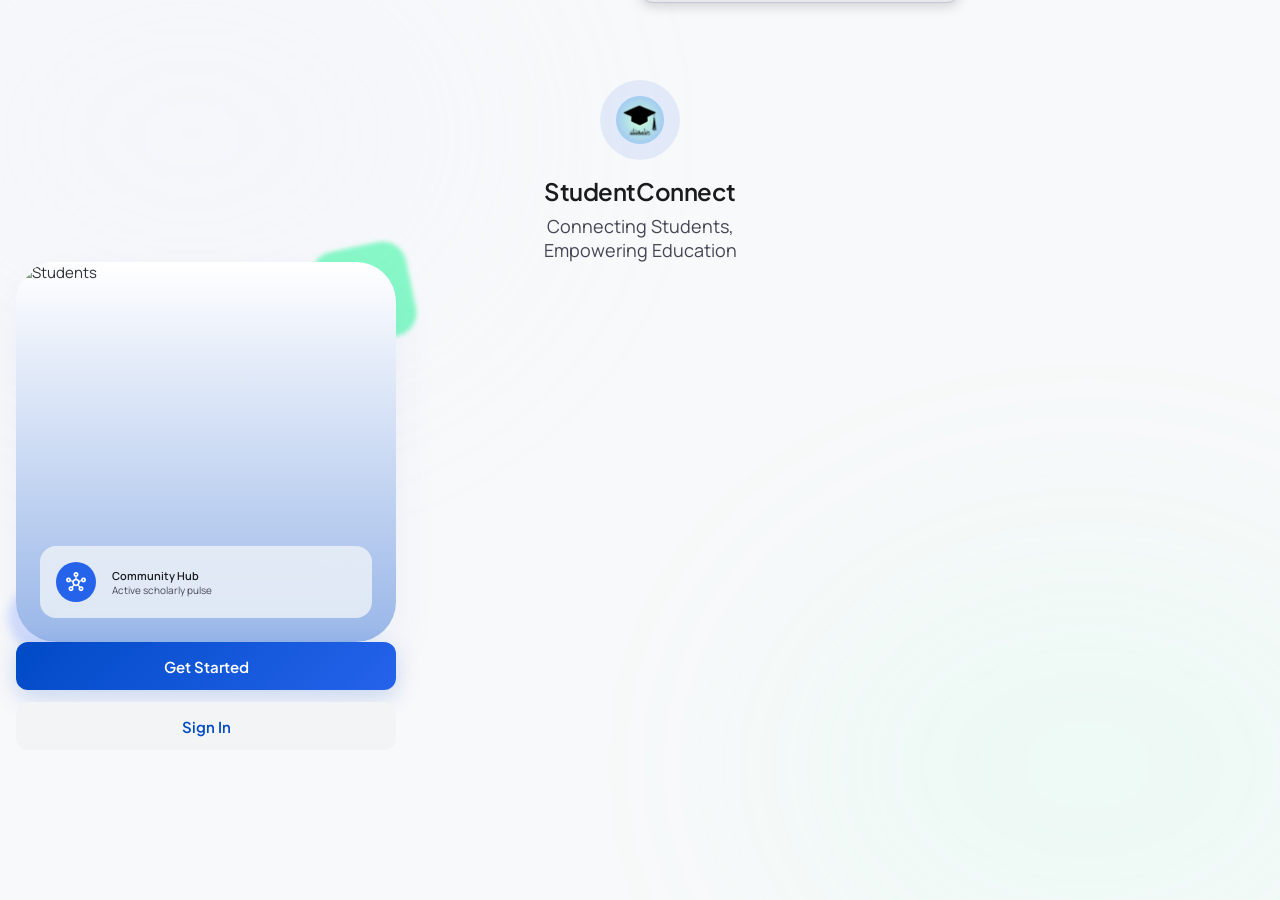
==== commit 0e0ca9f5: "Standardize UI sizes (typography, buttons, spacing) and implement post management (delete/share)" ====
--- a/index.html
+++ b/index.html
@@ -154,17 +154,22 @@
     <div class="home-topbar-center"><img alt="Logo" src="assets/logo.png"/><span class="font-headline">StudentConnect</span></div>
     <button class="icon-btn"><span class="material-symbols-outlined">help_outline</span></button>
   </div>
-  <div class="home-content">
-    <div class="bento-grid">
-      <div class="bento-card primary-card"><span class="material-symbols-outlined bento-icon" style="font-variation-settings:'FILL' 0,'wght' 200">auto_stories</span><h3 data-i18n="academic_feed">Academic<br/>Feed</h3></div>
-      <div class="bento-card light-card"><span class="material-symbols-outlined bento-icon" style="font-variation-settings:'FILL' 0,'wght' 200">chat</span><h3 data-i18n="college_messages">College<br/>Messages</h3></div>
-    </div>
-    <div class="stream-section"><h2 class="font-headline" data-i18n="scholarly_stream">The Scholarly Stream</h2><p data-i18n="faculty_insights">Curated insights from your faculty</p></div>
-    <div class="empty-state">
-      <div class="empty-state-icon"><span class="material-symbols-outlined" style="font-variation-settings:'FILL' 0,'wght' 200">auto_stories</span></div>
-      <h3 class="font-headline" data-i18n="no_updates_title">No updates yet</h3>
-      <p data-i18n="no_updates_desc">Check back later for curated insights and research highlights from your faculty.</p>
-    </div>
+  <div class="home-tabs-bar">
+    <button class="home-tab-item active" data-tab="academic" id="tab-academic">
+      <span class="material-symbols-outlined">auto_stories</span>
+    </button>
+    <button class="home-tab-item" data-tab="messages" id="tab-messages">
+      <span class="material-symbols-outlined">forum</span>
+    </button>
+    <button class="home-tab-item" data-tab="reels" id="tab-reels">
+      <span class="material-symbols-outlined">play_circle</span>
+    </button>
+    <button class="home-tab-item" data-tab="profile" id="tab-profile">
+      <span class="material-symbols-outlined">account_circle</span>
+    </button>
+  </div>
+  <div id="home-tab-content" class="home-tab-content">
+    <!-- Dynamic Content Rendered Here -->
   </div>
 </section>
 
--- a/css/styles.css
+++ b/css/styles.css
@@ -55,6 +55,33 @@
   --inverse-surface: #2e3132;
   --inverse-on-surface: #f0f1f2;
   --inverse-primary: #b4c5ff;
+
+  /* --- Standardized Typography --- */
+  --f-title: 24px;
+  --f-subtitle: 18px;
+  --f-body: 15px;
+  --f-small: 13px;
+  --f-xs: 11px;
+
+  /* --- Standardized Component Sizes --- */
+  --btn-h: 48px;
+  --btn-r: 12px;
+  --btn-p: 0 16px;
+  --avatar-chat: 32px;
+  --avatar-header: 40px;
+  
+  /* --- Standardized Icons --- */
+  --icon-nav: 24px;
+  --icon-gen: 22px;
+
+  /* --- Standardized Spacing & Layout --- */
+  --h-pad: 16px;
+  --s1: 4px;
+  --s2: 8px;
+  --s3: 12px;
+  --s4: 16px;
+  --s5: 20px;
+  --s6: 24px;
 }
 
 /* --- Dark Mode Token Overrides --- */
@@ -136,11 +163,11 @@
   font-size: 16px;
   -webkit-text-size-adjust: 100%;
   -webkit-font-smoothing: antialiased;
-  -moz-osx-font-smoothing: grayscale;
 }
 
 body {
   font-family: 'Manrope', sans-serif;
+  font-size: var(--f-body);
   background-color: var(--surface);
   color: var(--on-surface);
   min-height: 100dvh;
@@ -151,6 +178,7 @@
 
 .material-symbols-outlined {
   font-variation-settings: 'FILL' 0, 'wght' 400, 'GRAD' 0, 'opsz' 24;
+  font-size: var(--icon-gen);
   vertical-align: middle;
   user-select: none;
 }
@@ -191,7 +219,7 @@
 .top-bar {
   position: fixed; top: 0; left: 0; right: 0; z-index: 50;
   height: 64px; display: flex; align-items: center; justify-content: space-between;
-  padding: 0 24px;
+  padding: 0 var(--h-pad);
   background: var(--glass-bg);
   backdrop-filter: blur(20px); -webkit-backdrop-filter: blur(20px);
   transition: background 0.35s ease;
@@ -320,7 +348,7 @@
    ============================================ */
 #splash-screen {
   align-items: center; justify-content: space-between;
-  padding: 80px 32px; overflow: hidden;
+  padding: 80px var(--h-pad); overflow: hidden;
 }
 
 .splash-bg-orb {
@@ -339,11 +367,11 @@
 
 .splash-title {
   font-family: 'Plus Jakarta Sans', sans-serif;
-  font-size: 2.25rem; font-weight: 600; letter-spacing: -0.02em;
-  color: var(--on-surface); margin-bottom: 8px;
+  font-size: var(--f-title); font-weight: 600; letter-spacing: -0.02em;
+  color: var(--on-surface); margin-bottom: var(--s2);
 }
 .splash-subtitle {
-  font-size: 1.125rem; color: var(--on-surface-variant);
+  font-size: var(--f-subtitle); color: var(--on-surface-variant);
   max-width: 280px; margin: 0 auto;
 }
 
@@ -395,16 +423,16 @@
   position: relative; z-index: 10; width: 100%; max-width: 380px;
 }
 .splash-actions .btn-primary {
-  width: 100%; padding: 16px 24px; border-radius: 9999px;
-  font-family: 'Plus Jakarta Sans', sans-serif; font-weight: 600; font-size: 1rem;
+  width: 100%; height: var(--btn-h); border-radius: var(--btn-r);
+  font-family: 'Plus Jakarta Sans', sans-serif; font-weight: 600; font-size: var(--f-body);
   box-shadow: 0 8px 24px rgba(0,74,198,0.2);
-  margin-bottom: 12px;
+  margin-bottom: var(--s3);
 }
 .splash-actions .btn-secondary {
-  width: 100%; padding: 16px 24px; border-radius: 9999px;
-  font-family: 'Plus Jakarta Sans', sans-serif; font-weight: 600; font-size: 1rem;
+  width: 100%; height: var(--btn-h); border-radius: var(--btn-r);
+  font-family: 'Plus Jakarta Sans', sans-serif; font-weight: 600; font-size: var(--f-body);
   background: var(--surface-container-low); color: var(--primary);
-  border: none; cursor: pointer; margin-bottom: 16px;
+  border: none; cursor: pointer; margin-bottom: var(--s4);
 }
 .splash-actions .btn-secondary:active { transform: scale(0.97); }
 
@@ -415,7 +443,7 @@
    ============================================ */
 #login-screen {
   align-items: center; justify-content: center;
-  padding: 48px 24px;
+  padding: 48px var(--h-pad);
 }
 
 .auth-bg-orb {
@@ -431,21 +459,22 @@
 .auth-logo img { width: 100%; height: 100%; object-fit: contain; border-radius: 50%; }
 .auth-title {
   font-family: 'Plus Jakarta Sans', sans-serif;
-  font-weight: 700; font-size: 2rem; letter-spacing: -0.02em;
-  color: var(--primary); margin-bottom: 8px;
-}
-.auth-subtitle { font-size: 1.125rem; color: var(--on-surface-variant); }
+  font-weight: 700; font-size: var(--f-title); letter-spacing: -0.02em;
+  color: var(--primary); margin-bottom: var(--s2);
+}
+.auth-subtitle { font-size: var(--f-subtitle); color: var(--on-surface-variant); }
 
 /* Segmented Control / Tabs */
 .auth-tabs {
-  display: flex; padding: 6px; border-radius: 9999px;
+  display: flex; padding: 6px; border-radius: var(--btn-r);
   background: var(--surface-container-low); margin-bottom: 40px;
 }
 .auth-tab {
-  flex: 1; padding: 12px 24px; border-radius: 9999px;
-  font-family: 'Plus Jakarta Sans', sans-serif; font-weight: 600; font-size: 0.875rem;
+  flex: 1; height: 40px; border-radius: var(--btn-r);
+  font-family: 'Plus Jakarta Sans', sans-serif; font-weight: 600; font-size: var(--f-small);
   border: none; cursor: pointer; text-align: center; transition: all 0.2s;
   background: transparent; color: var(--on-surface-variant);
+  display: flex; align-items: center; justify-content: center;
 }
 .auth-tab.active {
   background: var(--surface-container-lowest);
@@ -479,9 +508,9 @@
 .auth-form .forgot-link:hover { text-decoration: underline; }
 
 .auth-submit {
-  width: 100%; padding: 16px; border-radius: 9999px;
-  font-family: 'Plus Jakarta Sans', sans-serif; font-weight: 700; font-size: 1rem;
-  display: flex; align-items: center; justify-content: center; gap: 8px;
+  width: 100%; height: var(--btn-h); border-radius: var(--btn-r);
+  font-family: 'Plus Jakarta Sans', sans-serif; font-weight: 700; font-size: var(--f-body);
+  display: flex; align-items: center; justify-content: center; gap: var(--s2);
   box-shadow: 0 8px 24px rgba(0,74,198,0.2);
 }
 
@@ -496,7 +525,7 @@
 
 .google-btn {
   position: relative; display: flex; align-items: center; justify-content: center;
-  gap: 12px; padding: 12px 16px; border-radius: 9999px;
+  gap: var(--s3); height: var(--btn-h); border-radius: var(--btn-r);
   background: var(--surface-container-lowest);
   border: 1px solid rgba(0,74,198,0.2);
   cursor: pointer; width: 100%; max-width: 280px; margin: 0 auto;
@@ -624,6 +653,323 @@
   color: var(--primary); display: flex; padding: 8px;
 }
 
+/* Home Sub-Navigation (Tabs) */
+.home-tabs-bar {
+  display: flex;
+  align-items: center;
+  justify-content: space-around;
+  background: var(--surface-container-lowest);
+  border-bottom: 1px solid var(--surface-container-high);
+  position: sticky;
+  top: 64px; /* Below topbar */
+  z-index: 40;
+  height: 56px;
+  padding: 0 8px;
+}
+
+.home-tab-item {
+  position: relative;
+  flex: 1;
+  display: flex;
+  flex-direction: column;
+  align-items: center;
+  justify-content: center;
+  padding: 12px 0;
+  cursor: pointer;
+  color: var(--outline);
+  transition: all 0.25s cubic-bezier(0.4, 0, 0.2, 1);
+  background: transparent;
+  border: none;
+}
+
+.home-tab-item .material-symbols-outlined {
+  font-size: 24px;
+  font-variation-settings: 'wght' 300, 'FILL' 0;
+  transition: all 0.25s;
+}
+
+.home-tab-item.active {
+  color: var(--primary);
+}
+
+.home-tab-item.active .material-symbols-outlined {
+  font-variation-settings: 'wght' 500, 'FILL' 1;
+}
+
+.home-tab-item::after {
+  content: '';
+  position: absolute;
+  bottom: 0;
+  left: 50%;
+  transform: translateX(-50%) scaleX(0);
+  width: 32px;
+  height: 3px;
+  background: var(--primary);
+  border-radius: 3px 3px 0 0;
+  transition: transform 0.3s cubic-bezier(0.175, 0.885, 0.32, 1.275);
+}
+
+.home-tab-item.active::after {
+  transform: translateX(-50%) scaleX(1);
+}
+
+.home-tab-content {
+  flex: 1;
+  padding: 16px;
+  min-height: 400px;
+}
+
+/* --- Profile Redesign (Instagram Style) --- */
+.profile-redesign {
+  display: flex;
+  flex-direction: column;
+  gap: 24px;
+}
+
+.profile-header {
+  display: flex;
+  flex-direction: column;
+  align-items: center;
+  text-align: center;
+  padding-top: 16px;
+}
+
+.profile-avatar-wrap {
+  width: 100px;
+  height: 100px;
+  border-radius: 50%;
+  padding: 4px;
+  background: linear-gradient(45deg, var(--primary), var(--secondary));
+  margin-bottom: 16px;
+  cursor: pointer;
+}
+
+.profile-avatar-wrap img {
+  width: 100%;
+  height: 100%;
+  border-radius: 50%;
+  object-fit: cover;
+  border: 4px solid var(--surface-container-lowest);
+}
+
+.profile-info h2 {
+  font-family: 'Plus Jakarta Sans', sans-serif;
+  font-size: 1.5rem;
+  font-weight: 700;
+  color: var(--on-surface);
+  line-height: 1.2;
+}
+
+.profile-info p {
+  color: var(--outline);
+  font-size: 0.875rem;
+  font-weight: 500;
+}
+
+.profile-stats {
+  display: flex;
+  justify-content: center;
+  gap: 40px;
+  padding: 16px 0;
+}
+
+.stat-item {
+  display: flex;
+  flex-direction: column;
+  align-items: center;
+}
+
+.stat-value {
+  font-family: 'Plus Jakarta Sans', sans-serif;
+  font-weight: 700;
+  font-size: 1.125rem;
+  color: var(--on-surface);
+}
+
+.stat-label {
+  font-size: 0.75rem;
+  color: var(--outline);
+  text-transform: lowercase;
+}
+
+.profile-actions {
+  display: flex;
+  gap: 12px;
+  width: 100%;
+  max-width: 400px;
+  margin: 0 auto;
+}
+
+.profile-btn {
+  flex: 1; height: var(--btn-h); border-radius: var(--btn-r);
+  font-family: 'Plus Jakarta Sans', sans-serif; font-weight: 600; font-size: var(--f-small);
+  border: 1px solid var(--outline-variant); background: var(--surface-container-low);
+  color: var(--on-surface); cursor: pointer;
+  display: flex; align-items: center; justify-content: center; gap: var(--s2);
+  transition: all 0.2s;
+}
+
+.profile-btn:active {
+  transform: scale(0.98);
+  background: var(--surface-container-high);
+}
+
+.profile-btn.primary {
+  background: var(--primary);
+  color: var(--on-primary);
+  border: none;
+}
+
+.profile-content-tabs {
+  display: flex;
+  border-top: 1px solid var(--surface-container-high);
+  margin-top: 16px;
+}
+
+.p-tab {
+  flex: 1;
+  height: 48px;
+  display: flex;
+  align-items: center;
+  justify-content: center;
+  cursor: pointer;
+  color: var(--outline);
+  position: relative;
+  border: none;
+  background: transparent;
+}
+
+.p-tab.active {
+  color: var(--primary);
+}
+
+.p-tab.active::after {
+  content: '';
+  position: absolute;
+  top: -1px;
+  left: 0;
+  right: 0;
+  height: 2px;
+  background: var(--primary);
+}
+
+.profile-grid {
+  display: grid;
+  grid-template-columns: repeat(3, 1fr);
+  gap: 2px;
+  margin-top: 2px;
+}
+
+.grid-item {
+  aspect-ratio: 1;
+  background: var(--surface-container-high);
+  position: relative;
+  overflow: hidden;
+  border-radius: 2px;
+}
+
+.grid-item img {
+  width: 100%;
+  height: 100%;
+  object-fit: cover;
+  opacity: 0.9;
+  transition: opacity 0.3s;
+}
+
+.grid-item-text {
+  width: 100%;
+  height: 100%;
+  padding: 8px;
+  background: var(--surface-container-low);
+  display: flex;
+  align-items: center;
+  justify-content: center;
+  text-align: center;
+  overflow: hidden;
+  position: relative;
+}
+
+.grid-item-text::before {
+  content: '';
+  position: absolute;
+  inset: 4px;
+  border: 1px solid var(--outline-variant);
+  border-radius: 2px;
+  opacity: 0.3;
+}
+
+.pulse-preview-text {
+  font-size: 0.65rem;
+  line-height: 1.3;
+  color: var(--on-surface-variant);
+  display: -webkit-box;
+  -webkit-line-clamp: 4;
+  -webkit-box-orient: vertical;
+  overflow: hidden;
+  font-family: 'Inter', sans-serif;
+  font-weight: 500;
+}
+
+.grid-item:hover img {
+  opacity: 1;
+}
+
+.grid-item .overlay {
+  position: absolute;
+  inset: 0;
+  background: rgba(0,0,0,0.1);
+  transition: all 0.25s;
+}
+
+.post-actions-overlay {
+  position: absolute;
+  bottom: 0;
+  left: 0;
+  right: 0;
+  background: rgba(255, 255, 255, 0.85);
+  backdrop-filter: blur(4px);
+  display: flex;
+  justify-content: space-around;
+  padding: 6px 0;
+  transform: translateY(100%);
+  transition: transform 0.25s cubic-bezier(0.4, 0, 0.2, 1);
+  z-index: 10;
+}
+
+/* Dark mode adjustment */
+[data-theme='dark'] .post-actions-overlay {
+  background: rgba(30, 30, 30, 0.85);
+}
+
+.grid-item:hover .post-actions-overlay {
+  transform: translateY(0);
+}
+
+.action-btn-sm {
+  background: none;
+  border: none;
+  cursor: pointer;
+  display: flex;
+  align-items: center;
+  justify-content: center;
+  color: var(--on-surface-variant);
+  transition: color 0.2s;
+  padding: 4px;
+}
+
+.action-btn-sm:hover {
+  color: var(--primary);
+}
+
+.action-btn-sm.delete:hover {
+  color: var(--error);
+}
+
+.action-btn-sm .material-symbols-outlined {
+  font-size: 18px;
+  font-variation-settings: 'wght' 300;
+}
+
 .home-content { flex: 1; padding: 16px; }
 
 .bento-grid { display: grid; grid-template-columns: 1fr 1fr; gap: 12px; margin-bottom: 32px; }
@@ -672,9 +1018,9 @@
 .empty-state-icon .material-symbols-outlined { font-size: 64px; color: rgba(0,74,198,0.2); }
 .empty-state h3 {
   font-family: 'Plus Jakarta Sans', sans-serif; font-weight: 700;
-  font-size: 1.25rem; margin-bottom: 8px;
-}
-.empty-state p { font-size: 0.875rem; color: var(--on-surface-variant); max-width: 280px; line-height: 1.6; }
+  font-size: var(--f-subtitle); margin-bottom: var(--s2);
+}
+.empty-state p { font-size: var(--f-body-sm); color: var(--on-surface-variant); max-width: 280px; line-height: 1.6; }
 
 /* ============================================
    SCREEN 5: Group Chat
@@ -723,14 +1069,34 @@
 }
 
 .chat-body {
-  flex: 1; display: flex; flex-direction: column;
+  flex: 1; display: flex; flex-direction: column-reverse;
   padding: 80px 16px 160px; /* Top padding for fixed header, bottom for input */
   overflow-y: auto;
 }
 
 .chat-messages {
-  display: flex; flex-direction: column-reverse; gap: 16px;
+  display: flex; flex-direction: column; gap: 16px;
   width: 100%; max-width: 768px; margin: 0 auto;
+}
+
+/* Date Separator */
+.date-separator {
+  display: flex;
+  justify-content: center;
+  align-items: center;
+  margin: 24px 0 8px;
+  width: 100%;
+}
+
+.date-label {
+  background: var(--surface-container-high);
+  color: var(--on-surface-variant);
+  padding: 6px 16px;
+  border-radius: 9999px;
+  font-size: 0.75rem;
+  font-weight: 500;
+  box-shadow: 0 1px 2px rgba(0,0,0,0.05);
+  letter-spacing: 0.2px;
 }
 
 .message {
@@ -744,7 +1110,8 @@
 .message-with-avatar.received { justify-content: flex-start; }
 
 .chat-avatar {
-  width: 32px; height: 32px; border-radius: 50%; object-fit: cover;
+  width: var(--avatar-chat); height: var(--avatar-chat);
+  border-radius: 50%; object-fit: cover;
   flex-shrink: 0; cursor: pointer; background: var(--surface-container-high);
 }
 
@@ -765,8 +1132,8 @@
 
 
 .message-bubble {
-  padding: 12px 16px; border-radius: 16px;
-  font-family: 'Manrope', sans-serif; font-size: 0.9375rem; line-height: 1.4;
+  padding: 10px 12px; border-radius: 12px;
+  font-family: 'Manrope', sans-serif; font-size: var(--f-body); line-height: 1.4;
 }
 .message-sent .message-bubble {
   background: var(--primary); color: var(--on-primary);
@@ -784,11 +1151,11 @@
 .message-received .message-time { align-self: flex-start; }
 
 .chat-input-bar {
-  position: fixed; bottom: 88px; left: 0; right: 0; z-index: 40;
+  position: fixed; bottom: 84px; left: 0; right: 0; z-index: 40;
   background: var(--glass-bg-strong);
   backdrop-filter: blur(20px); -webkit-backdrop-filter: blur(20px);
   border-top: 1px solid var(--surface-container-high);
-  padding: 16px;
+  padding: var(--s3);
 }
 .chat-input-row {
   display: flex; align-items: flex-end; gap: 12px; max-width: 768px; margin: 0 auto;
@@ -813,7 +1180,7 @@
 .chat-text-wrap input::placeholder { color: var(--outline); }
 .chat-text-wrap .emoji-btn { background: none; border: none; color: var(--outline); cursor: pointer; }
 .chat-send-btn {
-  width: 48px; height: 48px; border-radius: 50%;
+  width: 44px; height: 44px; border-radius: 50%;
   background: linear-gradient(135deg, var(--primary), var(--primary-container));
   border: none; color: #fff; cursor: pointer;
   display: flex; align-items: center; justify-content: center;
@@ -898,7 +1265,7 @@
   background: none; border: none; cursor: pointer; color: var(--on-surface-variant);
 }
 
-.settings-content { padding: 16px 24px 24px; }
+.settings-content { padding: var(--s3) var(--h-pad) var(--s5); }
 
 .settings-profile {
   display: flex; flex-direction: column; align-items: center;
@@ -951,11 +1318,11 @@
 .settings-item .chevron { color: var(--outline-variant); }
 
 .settings-logout {
-  width: 100%; padding: 16px; border-radius: 16px;
+  width: 100%; height: var(--btn-h); border-radius: var(--btn-r);
   background: rgba(255,218,214,0.3); border: none; cursor: pointer;
-  display: flex; align-items: center; justify-content: center; gap: 8px;
+  display: flex; align-items: center; justify-content: center; gap: var(--s2);
   font-family: 'Plus Jakarta Sans', sans-serif; font-weight: 600;
-  color: var(--tertiary); font-size: 1rem; margin: 24px 0;
+  color: var(--tertiary); font-size: var(--f-body); margin: var(--s6) 0;
 }
 .settings-logout:active { transform: scale(0.97); }
 
@@ -973,7 +1340,7 @@
    ============================================ */
 #notifications-screen { padding-top: 64px; }
 
-.notif-content { padding: 32px 24px 32px; max-width: 640px; margin: 0 auto; }
+.notif-content { padding: var(--s6) var(--h-pad); max-width: 640px; margin: 0 auto; }
 
 .notif-header { margin-bottom: 48px; }
 .notif-header h2 {
@@ -1034,10 +1401,10 @@
 }
 .focus-card p { font-size: 0.875rem; color: var(--on-surface-variant); line-height: 1.6; margin-bottom: 24px; }
 .focus-card .set-btn {
-  padding: 16px 32px; border-radius: 9999px;
+  height: var(--btn-h); padding: 0 var(--s6); border-radius: var(--btn-r);
   background: linear-gradient(135deg, var(--primary), var(--primary-container));
   color: #fff; border: none; cursor: pointer;
-  font-weight: 600; font-size: 0.875rem;
+  font-weight: 600; font-size: var(--f-body-sm);
   box-shadow: 0 8px 24px rgba(0,74,198,0.2);
 }
 .focus-card .set-btn:active { transform: scale(0.95); }
@@ -1052,7 +1419,7 @@
    ============================================ */
 #privacy-screen { padding-top: 64px; }
 
-.privacy-content { padding: 48px 24px 48px; max-width: 640px; margin: 0 auto; }
+.privacy-content { padding: var(--s6) var(--h-pad); max-width: 640px; margin: 0 auto; }
 
 .privacy-hero { margin-bottom: 64px; }
 .privacy-hero .chip {
@@ -1070,7 +1437,7 @@
 .privacy-sections { display: flex; flex-direction: column; gap: 32px; }
 
 .privacy-security-card {
-  background: var(--surface-container-lowest); padding: 32px; border-radius: 24px;
+  background: var(--surface-container-lowest); padding: var(--s6); border-radius: var(--btn-r);
   box-shadow: 0 -4px 24px rgba(0,0,0,0.02); border: 1px solid rgba(195,198,215,0.15);
 }
 .privacy-security-card .card-header {
@@ -1081,9 +1448,9 @@
 }
 .privacy-link-item {
   display: flex; align-items: center; justify-content: space-between;
-  padding: 16px; margin: 0 -16px; border-radius: 16px;
+  padding: var(--s4); margin: 0 calc(-1 * var(--s4)); border-radius: var(--btn-r);
   cursor: pointer; transition: background 0.3s;
-  background: none; border: none; width: calc(100% + 32px); text-align: left;
+  background: none; border: none; width: calc(100% + var(--s6)); text-align: left;
 }
 .privacy-link-item:hover { background: var(--surface-container-low); }
 .privacy-link-item-left { display: flex; align-items: center; gap: 16px; }
@@ -1178,11 +1545,11 @@
 }
 
 .password-submit {
-  width: 100%; height: 56px; border-radius: 9999px;
-  font-family: 'Plus Jakarta Sans', sans-serif; font-weight: 600; font-size: 1.125rem;
-  display: flex; align-items: center; justify-content: center; gap: 8px;
+  width: 100%; height: var(--btn-h); border-radius: var(--btn-r);
+  font-family: 'Plus Jakarta Sans', sans-serif; font-weight: 600; font-size: var(--f-body);
+  display: flex; align-items: center; justify-content: center; gap: var(--s2);
   box-shadow: 0 8px 24px rgba(0,74,198,0.2);
-  margin-top: 16px;
+  margin-top: var(--s4);
 }
 
 .password-footer {
@@ -1287,8 +1654,8 @@
   display: flex;
   align-items: center;
   justify-content: space-between;
-  padding: 20px;
-  border-radius: 20px;
+  padding: var(--s5);
+  border-radius: var(--btn-r);
   background: var(--surface-container-low);
   border: 1px solid transparent;
   cursor: pointer;
